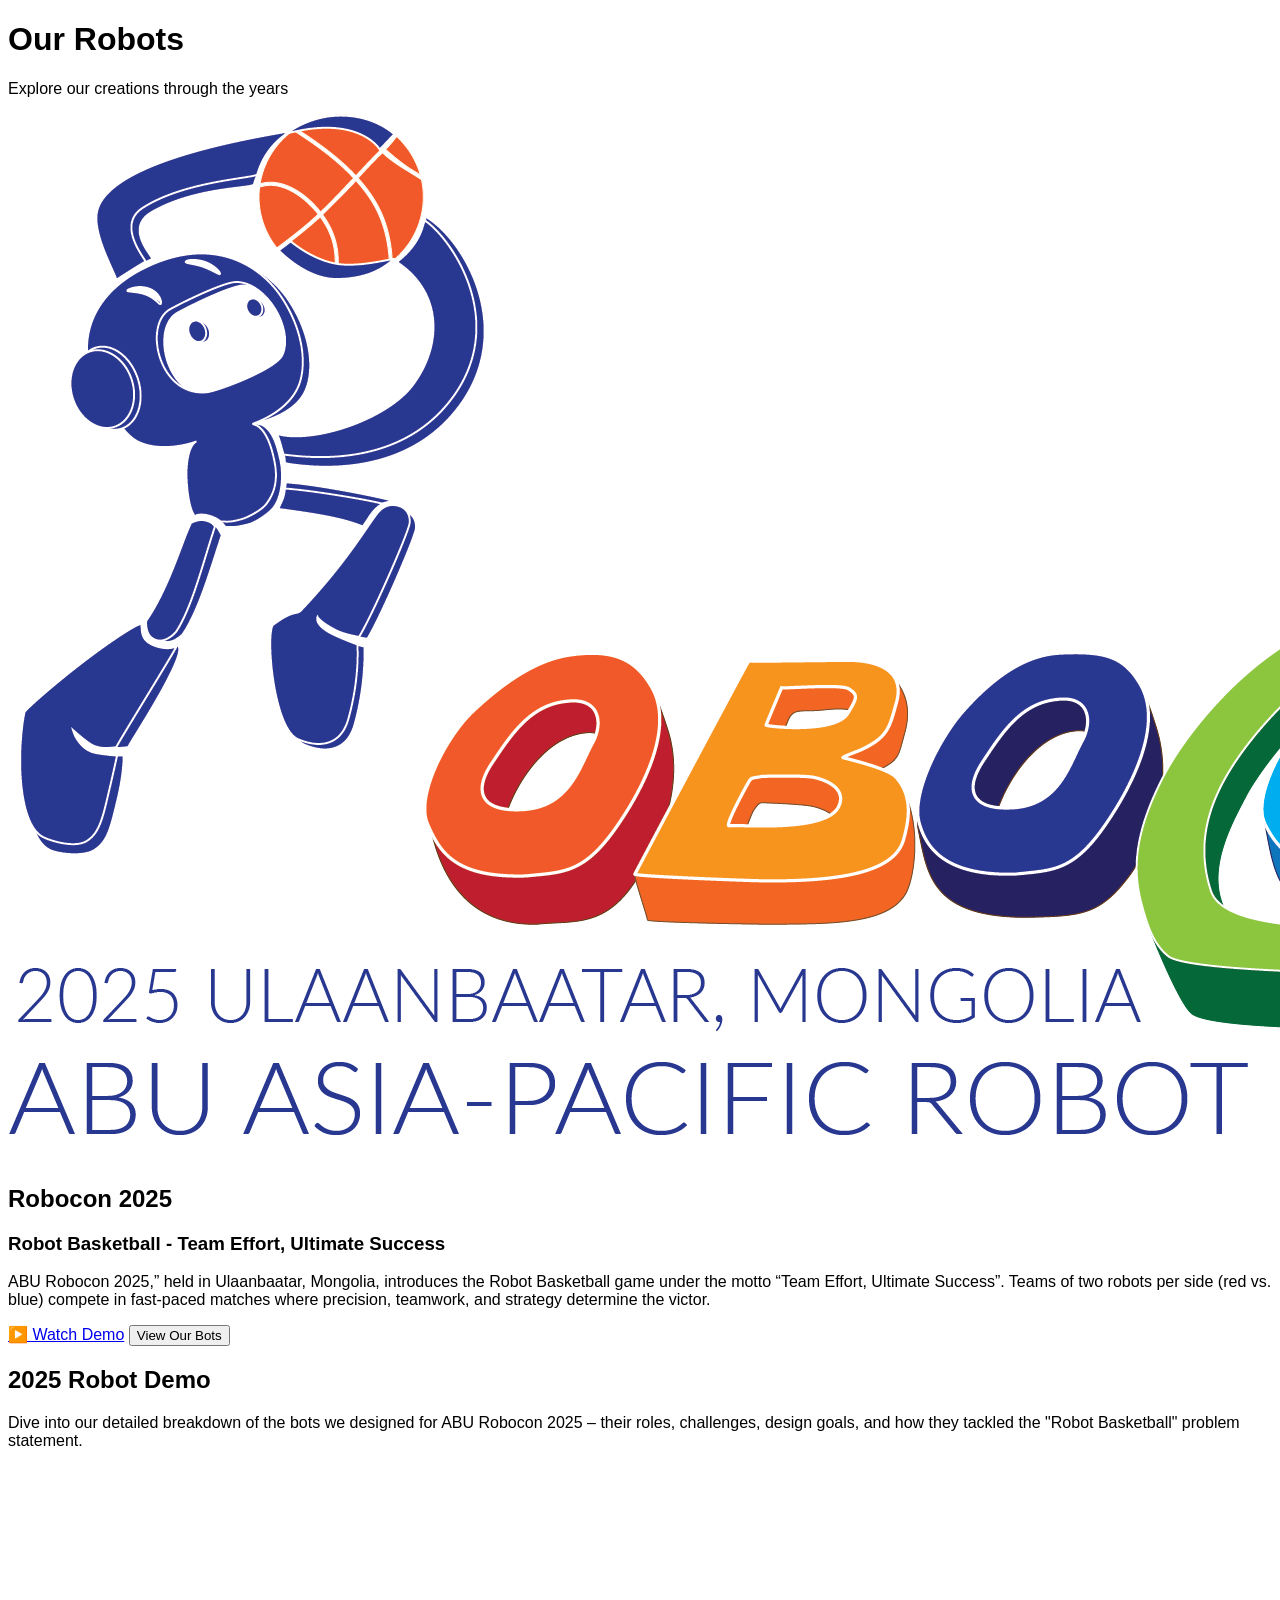
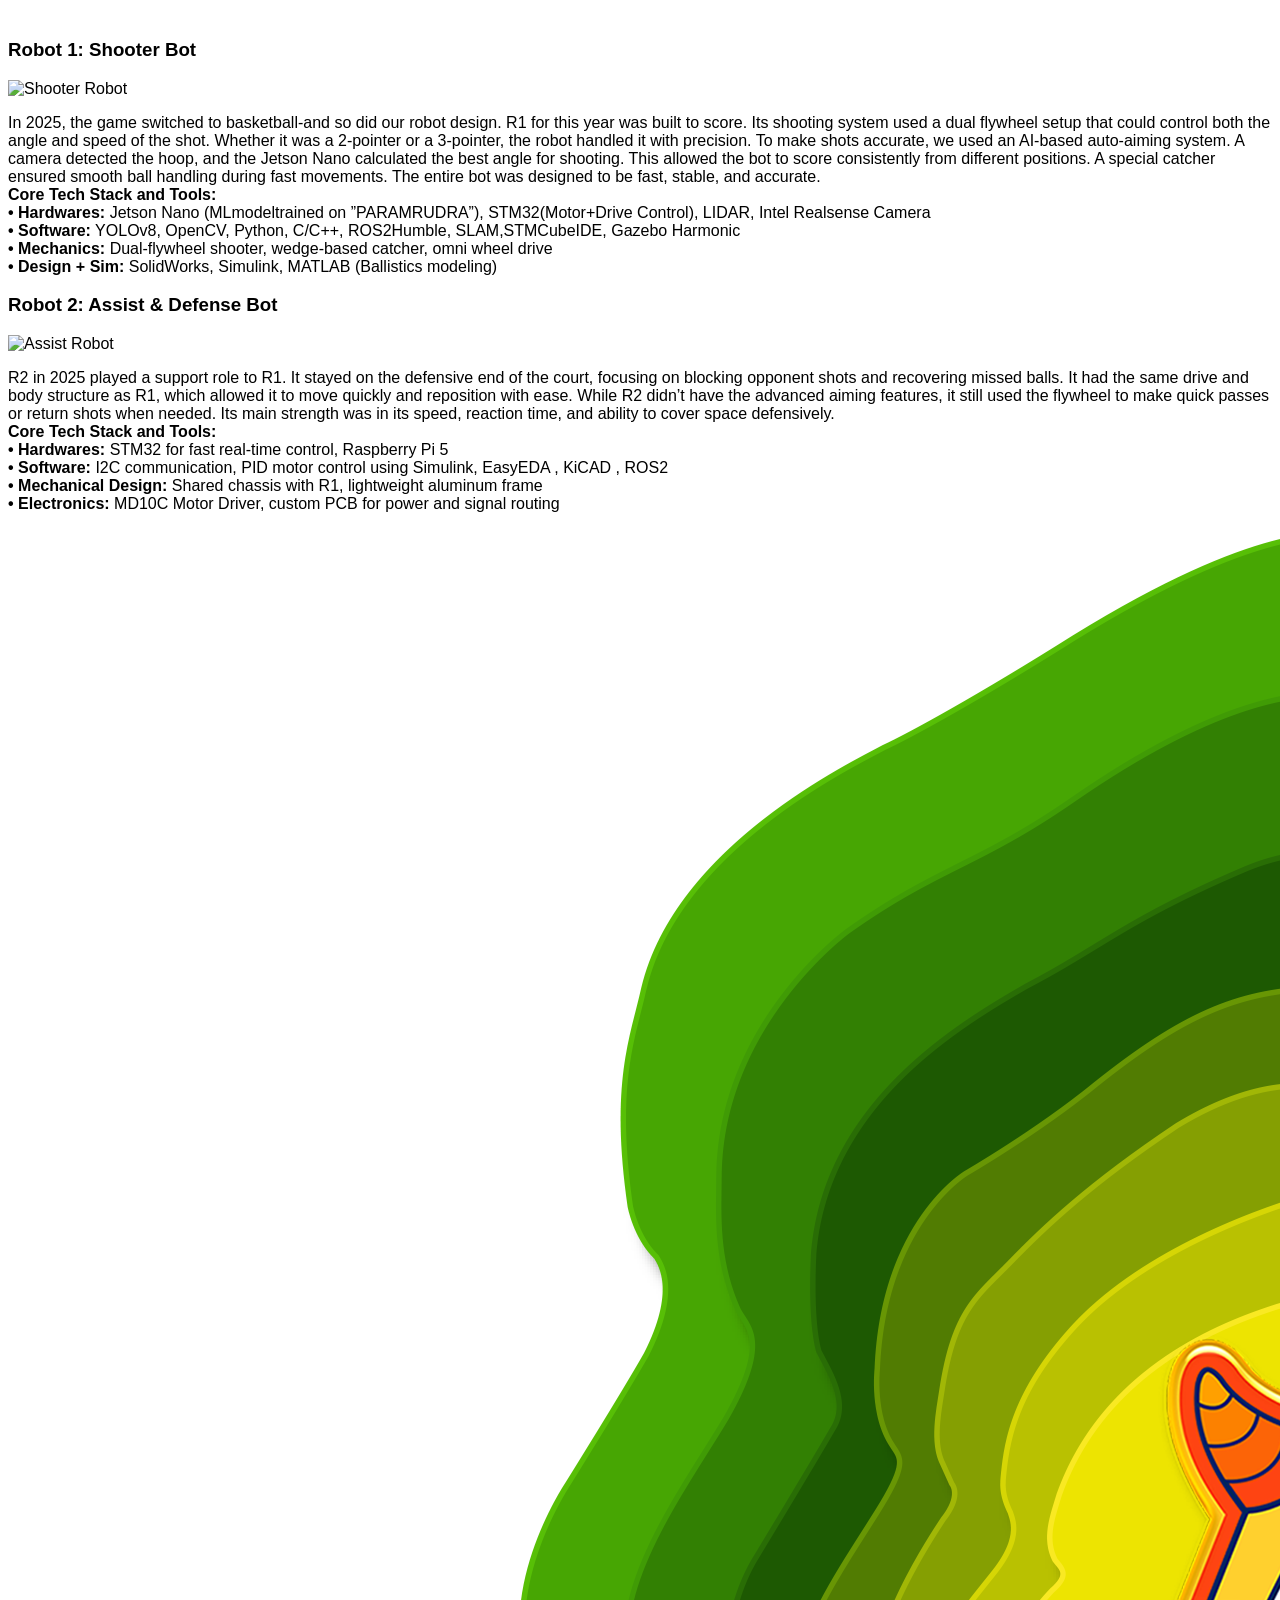
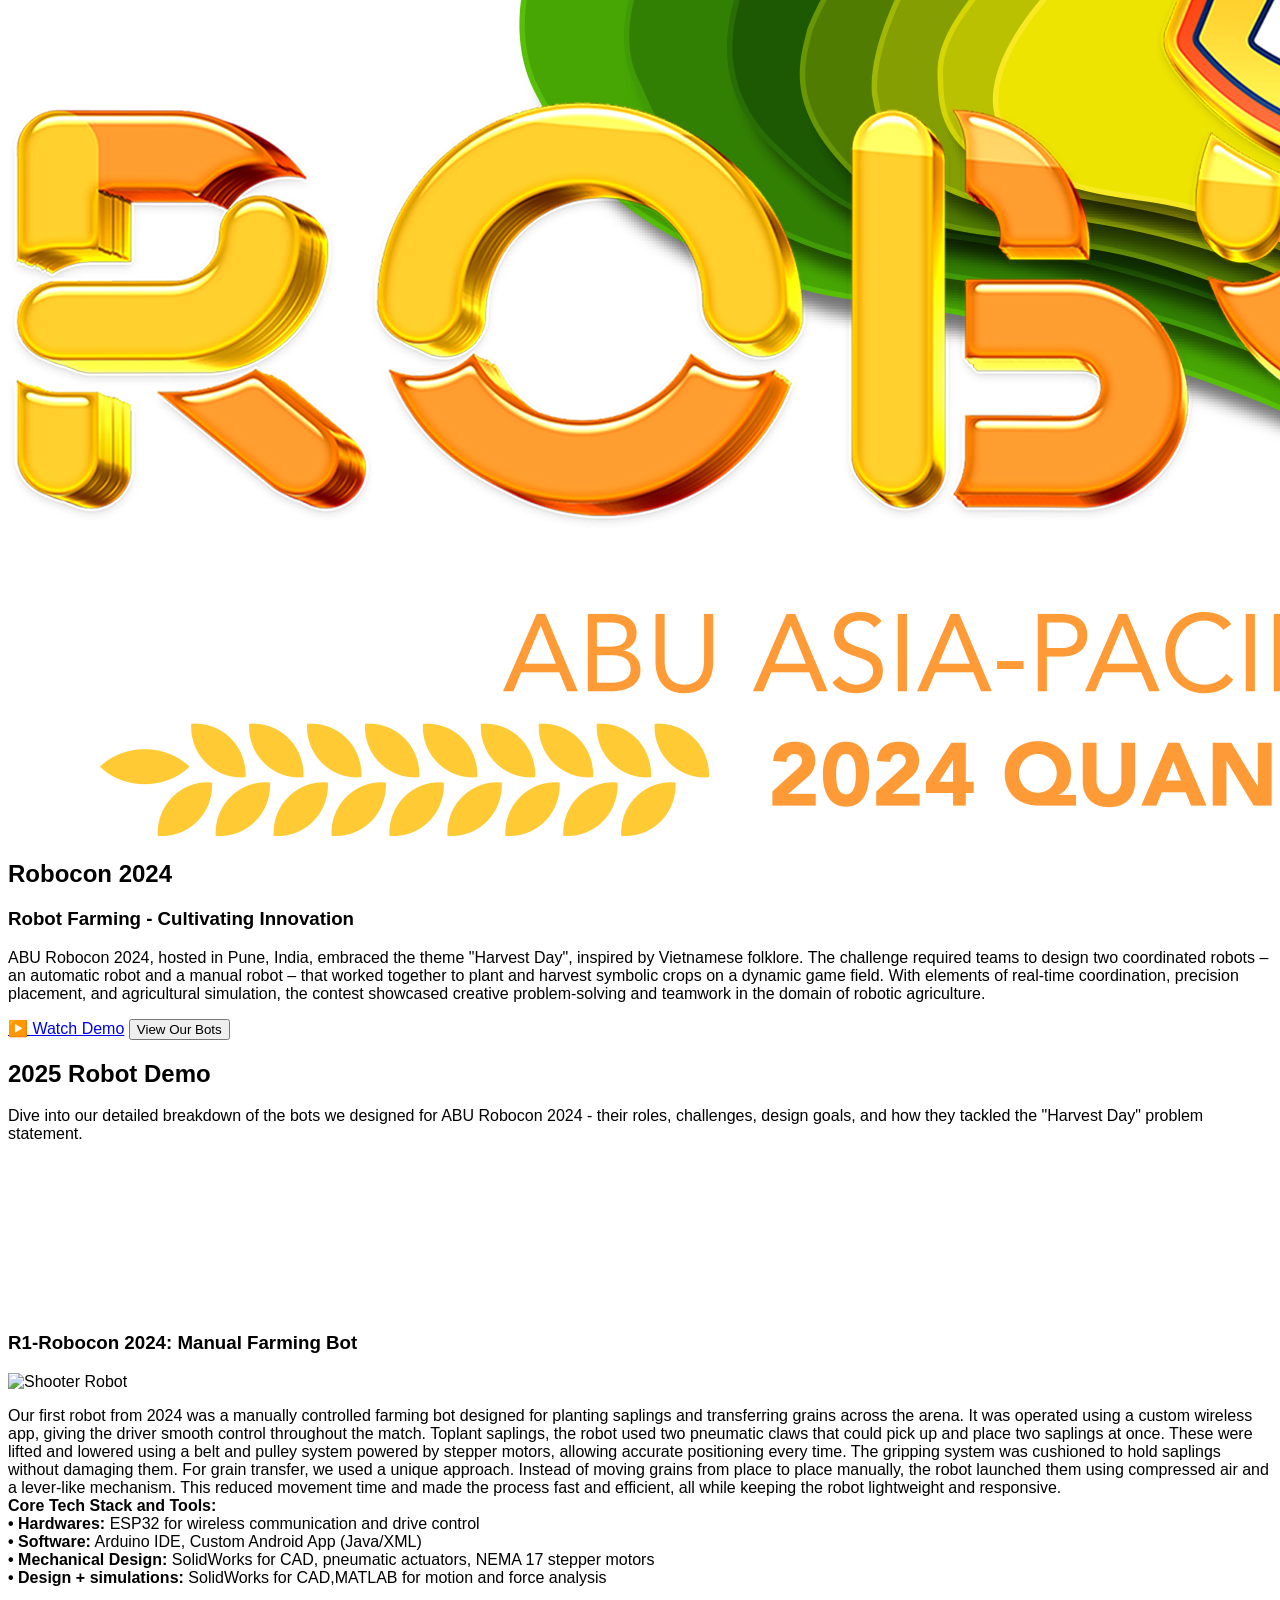
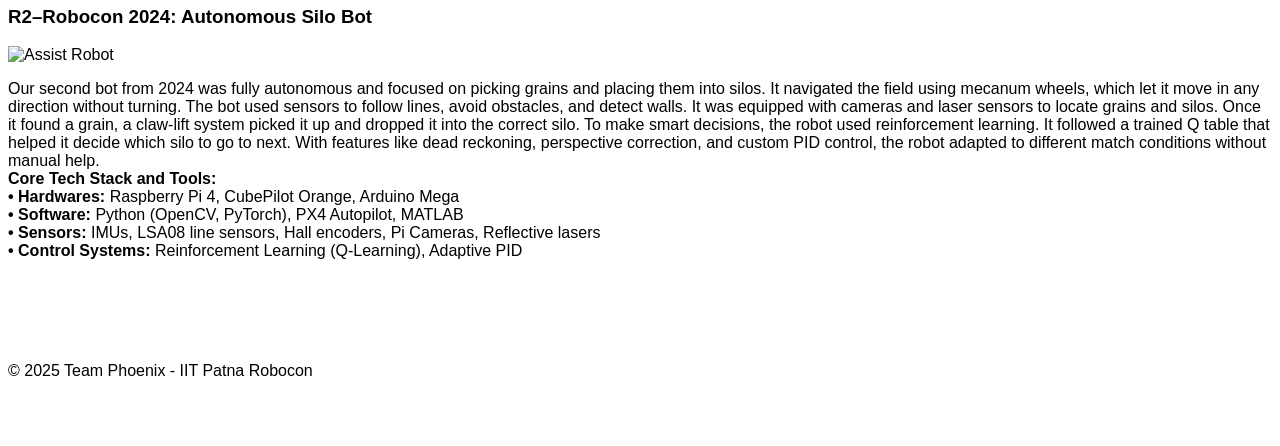
==== bot.html @ 61cd5e2c "team.html 2026 added" ====
<!DOCTYPE html>
<html lang="en">

<head>
  <!-- Google tag (gtag.js) -->
<script async src="https://www.googletagmanager.com/gtag/js?id=G-PCMJ34W220"></script>
<script>
  window.dataLayer = window.dataLayer || [];
  function gtag(){dataLayer.push(arguments);}
  gtag('js', new Date());

  gtag('config', 'G-PCMJ34W220');
</script>

  <meta charset="UTF-8" />
  <meta name="viewport" content="width=device-width, initial-scale=1.0" />
  <title>Our Robots - Team Phoenix</title>
  <script src="https://cdn.tailwindcss.com"></script>
  <script src="https://unpkg.com/aos@2.3.4/dist/aos.js"></script>
  <link href="https://unpkg.com/aos@2.3.4/dist/aos.css" rel="stylesheet" />
  <style>
    body {
      font-family: 'Poppins', sans-serif;
    }
  </style>
</head>

<body class="bg-white text-gray-800 dark:bg-gray-900 dark:text-white transition-colors duration-300">

  <!-- Header -->
  <header class="text-center py-10">
    <h1 class="text-4xl md:text-5xl font-bold text-orange-500">Our Robots</h1>
    <p class="text-lg mt-2 text-gray-600 dark:text-gray-300">Explore our creations through the years</p>
  </header>

  <!-- 2025 Robot -->
  <section class="max-w-6xl mx-auto px-6 py-12 grid md:grid-cols-2 items-center gap-8" data-aos="fade-up">
    <img src="img/logo.png" class="w-full max-w-md mx-auto md:mx-0 hover:scale-105 transition-transform duration-300" />

    <div>
      <h2 class="text-sm text-red-600 font-semibold uppercase">Robocon 2025</h2>
      <h3 class="text-3xl font-bold mb-4">Robot Basketball - Team Effort, Ultimate Success</h3>
      <p class="text-gray-700 dark:text-gray-300 mb-6">
        ABU Robocon 2025,” held in Ulaanbaatar, Mongolia, introduces the Robot Basketball game under the motto “Team
        Effort, Ultimate Success”. Teams of two robots per side (red vs. blue) compete in fast-paced matches where
        precision, teamwork, and strategy determine the victor.
      </p>
      <a href="https://www.youtube.com/watch?v=FTopsDAp2-o" target="_blank"
        class="inline-block bg-red-600 hover:bg-red-700 text-white px-6 py-3 rounded-full font-semibold transition">▶️
        Watch Demo</a>
      <button onclick="toggleRobotDemo('robot-demo-2025')"
        class="inline-block bg-red-600 hover:bg-red-700 text-white px-6 py-3 rounded-full font-semibold transition">
        View Our Bots
      </button>
      <!-- 🔍 Robot Demo Section (Initially Hidden) -->
      <div id="robot-demo-2025" class="hidden py-16 px-6 bg-gray-100 dark:bg-gray-800 text-center">
        <h2 class="text-3xl md:text-4xl font-bold text-orange-500 mb-4">2025 Robot Demo</h2>
        <p class="text-lg text-gray-700 dark:text-gray-300 mb-10 max-w-3xl mx-auto">
          Dive into our detailed breakdown of the bots we designed for ABU Robocon 2025 – their roles, challenges,
          design goals, and how they tackled the "Robot Basketball" problem statement.
        </p>

        <!-- 📽️ Video -->
        <div class="mb-12 max-w-4xl mx-auto shadow-lg">
          <iframe class="w-full aspect-video rounded-lg" src="https://www.youtube.com/embed/YOUR_VIDEO_ID"
            frameborder="0" allowfullscreen></iframe>
        </div>

        <!-- 🤖 Robot 1 -->
        <div class="bg-white dark:bg-gray-900 rounded-lg shadow p-6 mb-10 text-left max-w-5xl mx-auto">
          <h3 class="text-xl font-semibold text-red-600 mb-2">Robot 1: Shooter Bot</h3>
          <img src="0e2f16d8-0565-401a-982a-7ce56f400efa.png" class="w-full max-w-md mb-4 rounded"
            alt="Shooter Robot" />
          <p>
            In 2025, the game switched to basketball-and so did our robot design. R1 for this year was built
            to score. Its shooting system used a dual flywheel setup that could control both the angle and speed
            of the shot. Whether it was a 2-pointer or a 3-pointer, the robot handled it with precision.
            To make shots accurate, we used an AI-based auto-aiming system. A camera detected the
            hoop, and the Jetson Nano calculated the best angle for shooting. This allowed the bot to score
            consistently from different positions. A special catcher ensured smooth ball handling during fast
            movements. The entire bot was designed to be fast, stable, and accurate.<br>

            <b>Core Tech Stack and Tools:</b><br>
            <b>• Hardwares:</b> Jetson Nano (MLmodeltrained on ”PARAMRUDRA”), STM32(Motor+Drive
            Control), LIDAR, Intel Realsense Camera<br>
            <b>• Software:</b> YOLOv8, OpenCV, Python, C/C++, ROS2Humble, SLAM,STMCubeIDE, Gazebo
            Harmonic<br>
           <b> • Mechanics:</b> Dual-flywheel shooter, wedge-based catcher, omni wheel drive<br>
           <b> • Design + Sim:</b> SolidWorks, Simulink, MATLAB (Ballistics modeling)<br>
          </p>
        </div>

        <!-- 🛡️ Robot 2 -->
        <div class="bg-white dark:bg-gray-900 rounded-lg shadow p-6 mb-10 text-left max-w-5xl mx-auto">
          <h3 class="text-xl font-semibold text-red-600 mb-2">Robot 2: Assist & Defense Bot</h3>
          <img src="your_second_robot_image.png" class="w-full max-w-md mb-4 rounded" alt="Assist Robot" />
          <p>
            R2 in 2025 played a support role to R1. It stayed on the defensive end of the court, focusing on
            blocking opponent shots and recovering missed balls. It had the same drive and body structure as
            R1, which allowed it to move quickly and reposition with ease.
            While R2 didn’t have the advanced aiming features, it still used the flywheel to make quick
            passes or return shots when needed. Its main strength was in its speed, reaction time, and ability
            to cover space defensively.<br>
            <b>Core Tech Stack and Tools:</b><br>
            <b> • Hardwares:</b> STM32 for fast real-time control, Raspberry Pi 5<br>
            <b> • Software:</b> I2C communication, PID motor control using Simulink, EasyEDA , KiCAD , ROS2<br>
            <b>• Mechanical Design:</b> Shared chassis with R1, lightweight aluminum frame<br>
            <b>• Electronics:</b> MD10C Motor Driver, custom PCB for power and signal routing<br>
        </div>


      </div>

    </div>
  </section>
 <!-- 2024 Robot -->
  <section class="max-w-6xl mx-auto px-6 py-12 grid md:grid-cols-2 items-center gap-8" data-aos="fade-up">
    <img src="img/LOGO_ROBOCON2024.png" class="w-full max-w-md mx-auto md:mx-0 hover:scale-105 transition-transform duration-300" />

    <div>
      <h2 class="text-sm text-red-600 font-semibold uppercase">Robocon 2024</h2>
      <h3 class="text-3xl font-bold mb-4">Robot Farming - Cultivating Innovation</h3>
      <p class="text-gray-700 dark:text-gray-300 mb-6">
        ABU Robocon 2024, hosted in Pune, India, embraced the theme "Harvest Day", inspired by Vietnamese folklore. The challenge required teams to design two coordinated robots – an automatic robot and a manual robot – that worked together to plant and harvest symbolic crops on a dynamic game field.

With elements of real-time coordination, precision placement, and agricultural simulation, the contest showcased creative problem-solving and teamwork in the domain of robotic agriculture.
      </p>
      <a href="https://www.youtube.com/watch?v=FTopsDAp2-o" target="_blank"
        class="inline-block bg-red-600 hover:bg-red-700 text-white px-6 py-3 rounded-full font-semibold transition">▶️
        Watch Demo</a>
      <button onclick="toggleRobotDemo('robot-demo-2024')"
        class="inline-block bg-red-600 hover:bg-red-700 text-white px-6 py-3 rounded-full font-semibold transition">
        View Our Bots
      </button>
      <!-- 🔍 Robot Demo Section (Initially Hidden) -->
      <div id="robot-demo-2024" class="hidden py-16 px-6 bg-gray-100 dark:bg-gray-800 text-center">
        <h2 class="text-3xl md:text-4xl font-bold text-orange-500 mb-4">2025 Robot Demo</h2>
        <p class="text-lg text-gray-700 dark:text-gray-300 mb-10 max-w-3xl mx-auto">
         Dive into our detailed breakdown of the bots we designed for
ABU Robocon 2024 - their roles, challenges, design goals,
and how they tackled the "Harvest Day" problem statement.


        </p>

        <!-- 📽️ Video -->
        <div class="mb-12 max-w-4xl mx-auto shadow-lg">
          <iframe class="w-full aspect-video rounded-lg" src="https://www.youtube.com/embed/YOUR_VIDEO_ID"
            frameborder="0" allowfullscreen></iframe>
        </div>

        <!-- 🤖 Robot 1 -->
        <div class="bg-white dark:bg-gray-900 rounded-lg shadow p-6 mb-10 text-left max-w-5xl mx-auto">
          <h3 class="text-xl font-semibold text-red-600 mb-2"> R1-Robocon 2024: Manual Farming Bot</h3>
          <img src="0e2f16d8-0565-401a-982a-7ce56f400efa.png" class="w-full max-w-md mb-4 rounded"
            alt="Shooter Robot" />
          <p>
           Our first robot from 2024 was a manually controlled farming bot designed for planting saplings
 and transferring grains across the arena. It was operated using a custom wireless app, giving the
 driver smooth control throughout the match.
 Toplant saplings, the robot used two pneumatic claws that could pick up and place two saplings
 at once. These were lifted and lowered using a belt and pulley system powered by stepper motors,
 allowing accurate positioning every time. The gripping system was cushioned to hold saplings
 without damaging them.
 For grain transfer, we used a unique approach. Instead of moving grains from place to place
 manually, the robot launched them using compressed air and a lever-like mechanism. This reduced
 movement time and made the process fast and efficient, all while keeping the robot lightweight and
 responsive.<br>

            <b>Core Tech Stack and Tools:</b><br>
            <b>• Hardwares:</b> ESP32 for wireless communication and drive control<br>
            <b>• Software:</b>  Arduino IDE, Custom Android App (Java/XML)<br>
           <b> • Mechanical Design:</b>  SolidWorks for CAD, pneumatic actuators, NEMA 17 stepper motors<br>
           <b> • Design + simulations:</b> SolidWorks for CAD,MATLAB for motion and force analysis<br>
          </p>
        </div>

        <!-- 🛡️ Robot 2 -->
        <div class="bg-white dark:bg-gray-900 rounded-lg shadow p-6 mb-10 text-left max-w-5xl mx-auto">
          <h3 class="text-xl font-semibold text-red-600 mb-2">R2–Robocon 2024: Autonomous Silo Bot</h3>
          <img src="your_second_robot_image.png" class="w-full max-w-md mb-4 rounded" alt="Assist Robot" />
          <p>
            Our second bot from 2024 was fully autonomous and focused on picking grains and placing them
 into silos. It navigated the field using mecanum wheels, which let it move in any direction without
 turning.
 The bot used sensors to follow lines, avoid obstacles, and detect walls. It was equipped with
 cameras and laser sensors to locate grains and silos. Once it found a grain, a claw-lift system
 picked it up and dropped it into the correct silo.
 To make smart decisions, the robot used reinforcement learning. It followed a trained Q
table that helped it decide which silo to go to next. With features like dead reckoning, perspective
 correction, and custom PID control, the robot adapted to different match conditions without manual
 help.<br>
            <b>Core Tech Stack and Tools:</b><br>
            <b> • Hardwares:</b>  Raspberry Pi 4, CubePilot Orange, Arduino Mega<br>
            <b> • Software:</b>  Python (OpenCV, PyTorch), PX4 Autopilot, MATLAB<br>
            <b>• Sensors:</b>  IMUs, LSA08 line sensors, Hall encoders, Pi Cameras, Reflective lasers<br>
            <b>• Control Systems:</b>  Reinforcement Learning (Q-Learning), Adaptive PID<br>
        </div>


      </div>

    </div>
  </section>
  <!-- Future robots can be added similarly -->
  <section class="max-w-6xl mx-auto px-6 py-12 text-center" data-aos="fade-up">
    <h2 class="text-2xl font-bold mb-2">More Robots Coming Soon</h2>
    <p class="text-gray-600 dark:text-gray-400">Stay tuned for our previous and upcoming Robocon entries!</p>
  </section>

  <!-- Footer -->
  <footer class="text-center py-6 text-sm bg-black text-white">
    © 2025 Team Phoenix - IIT Patna Robocon
  </footer>

  <script>
    AOS.init();
  </script>
 


<script>
  function toggleRobotDemo(id) {
    const allDemos = document.querySelectorAll("[id^='robot-demo-']");
    allDemos.forEach(demo => {
      if (demo.id === id) {
        demo.classList.toggle("hidden");
        demo.scrollIntoView({ behavior: "smooth" });
      } else {
        demo.classList.add("hidden"); // hide others
      }
    });
  }
</script>

</body>

</html>
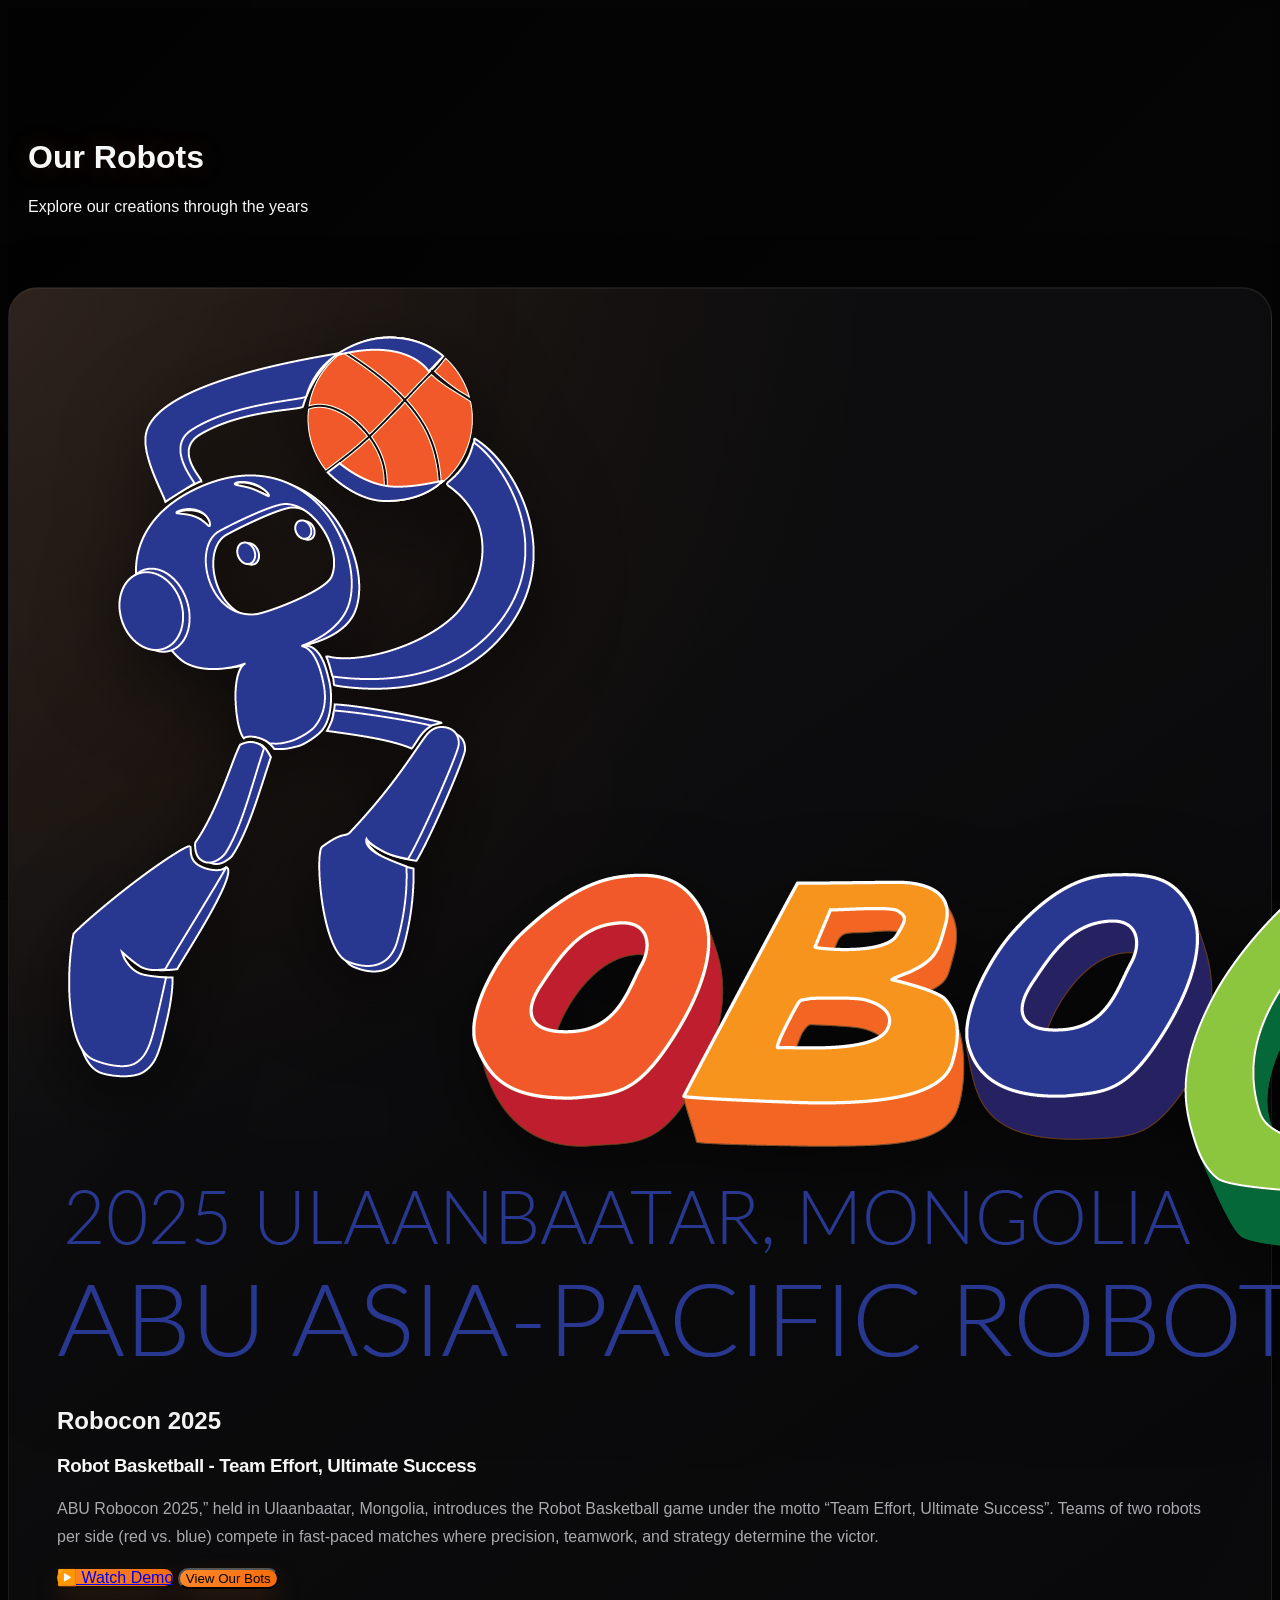
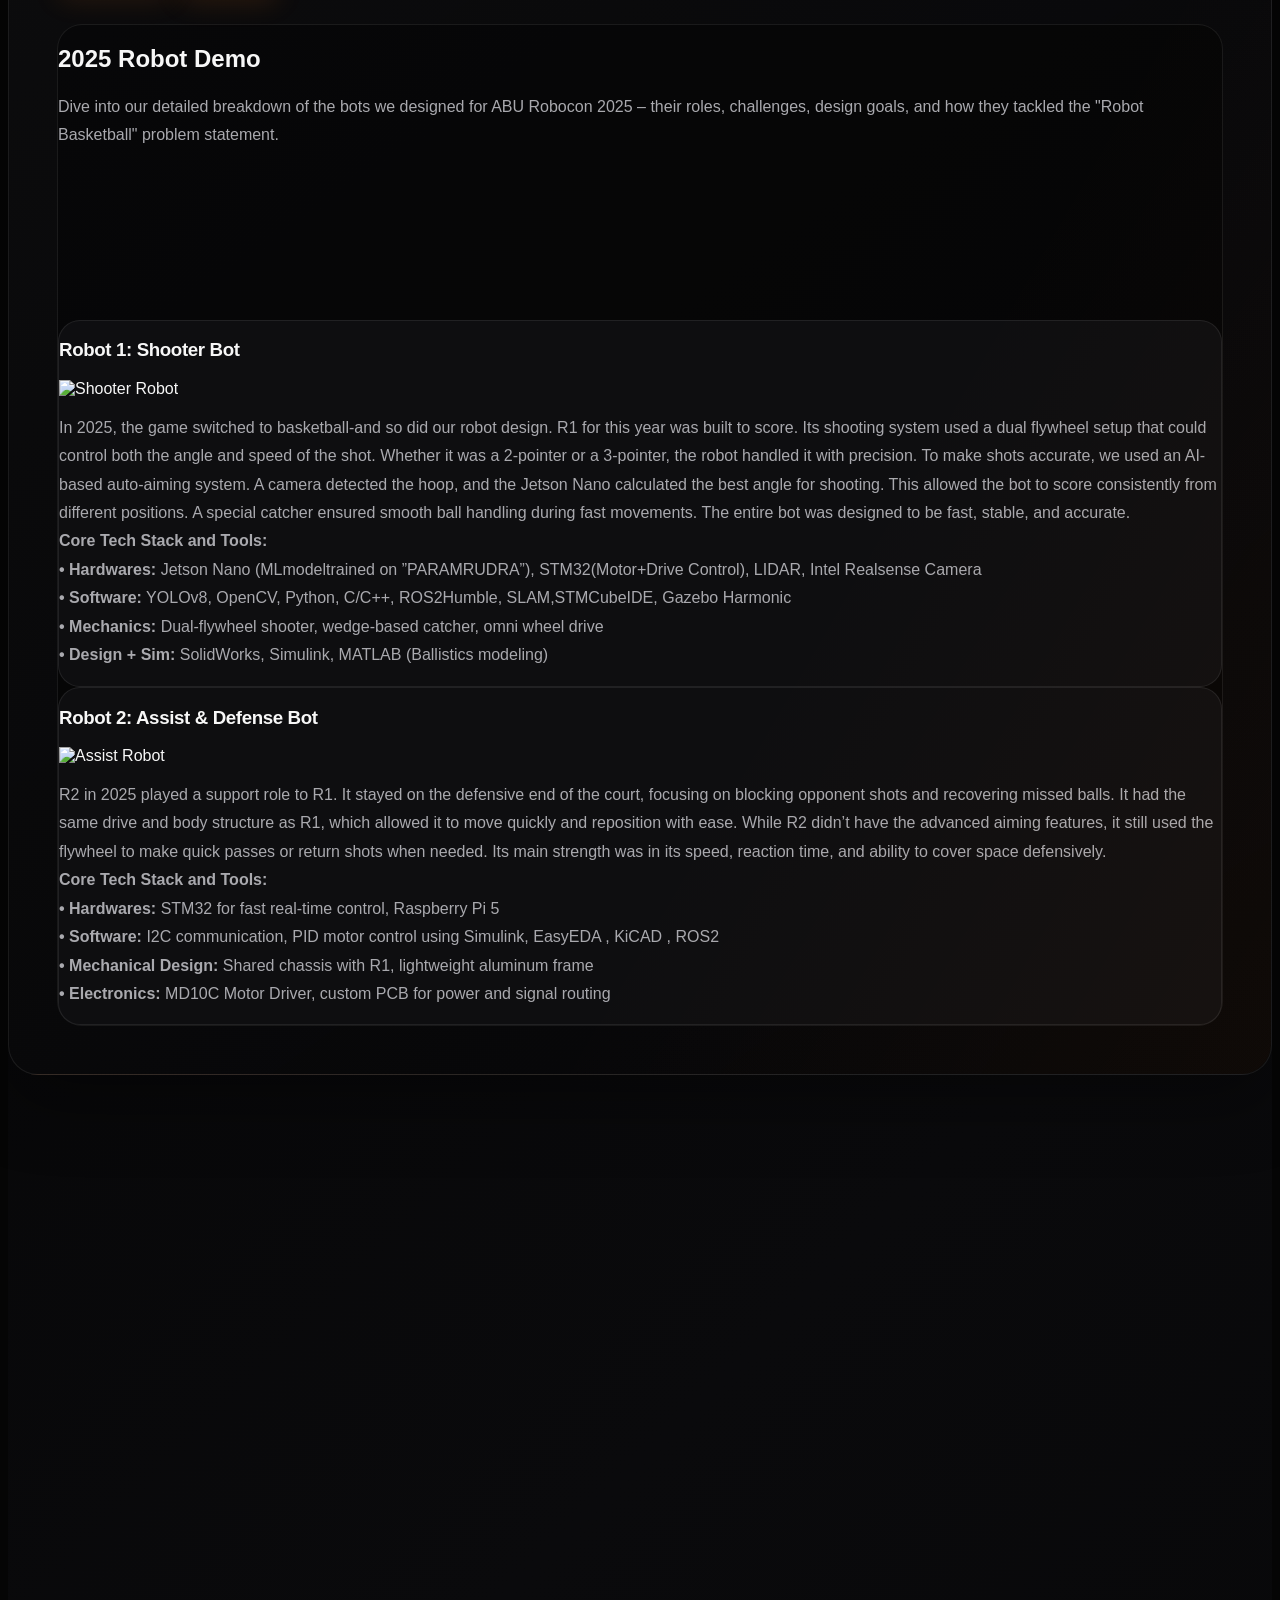
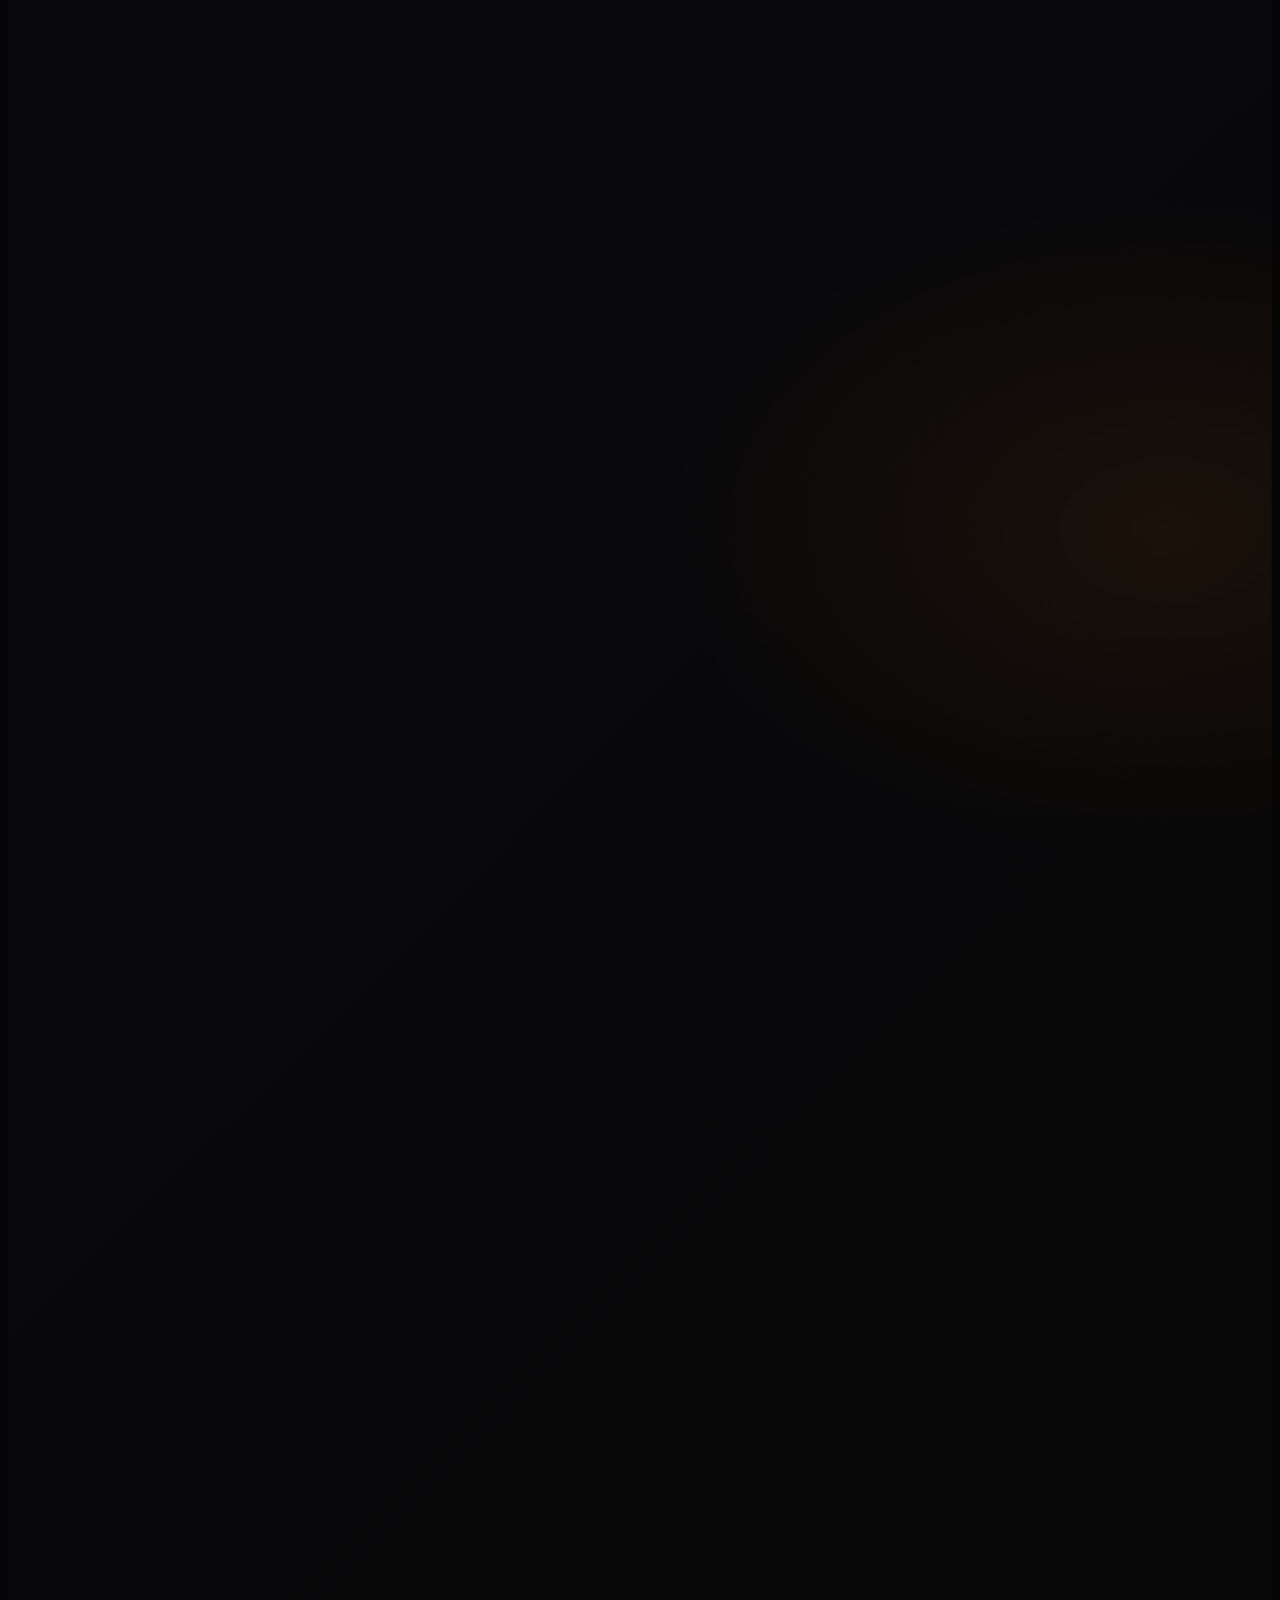
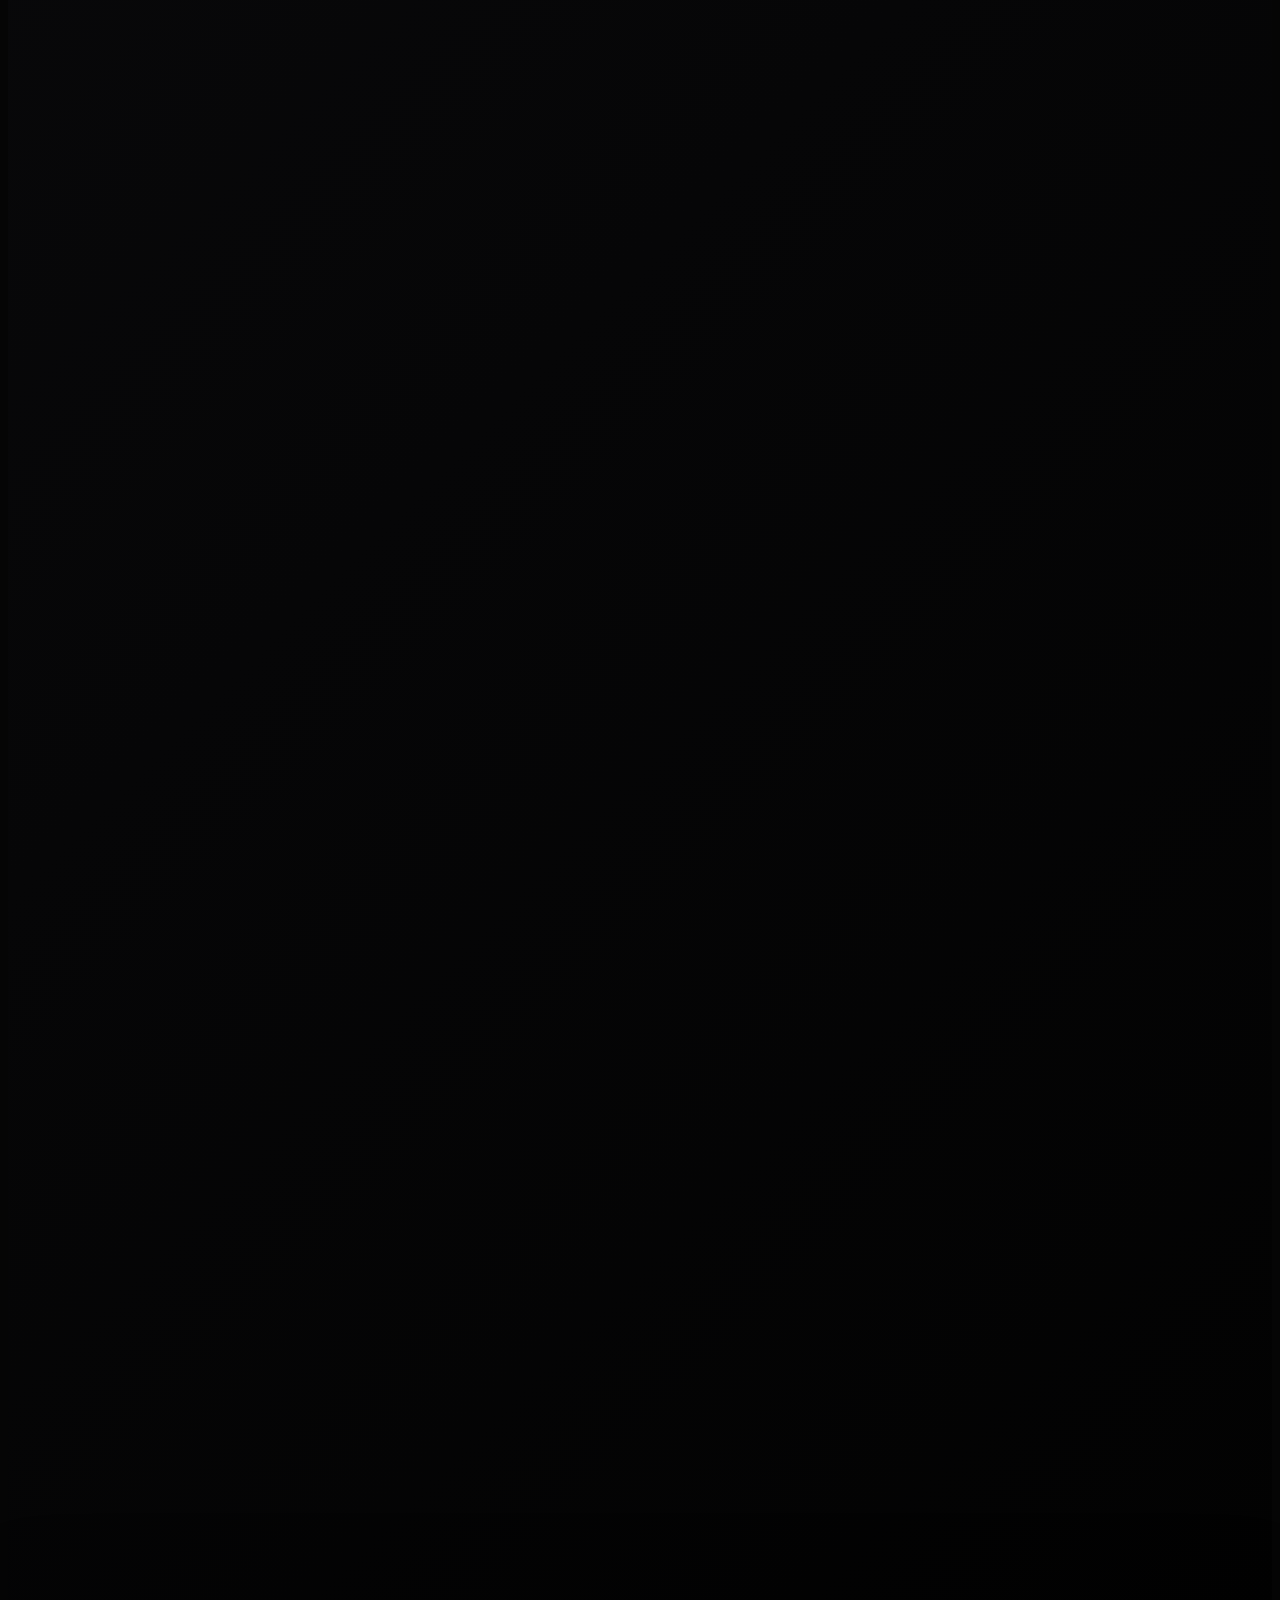
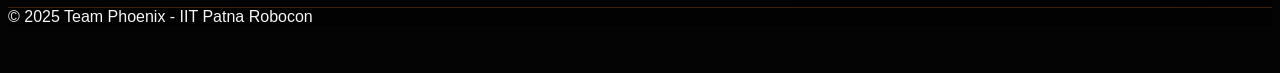
==== commit 8dd05a4f: "changed frontend" ====
--- a/bot.html
+++ b/bot.html
@@ -23,6 +23,7 @@
       font-family: 'Poppins', sans-serif;
     }
   </style>
+  <link rel="stylesheet" href="phoenix-ui.css">
 </head>
 
 <body class="bg-white text-gray-800 dark:bg-gray-900 dark:text-white transition-colors duration-300">
@@ -233,6 +234,7 @@
   }
 </script>
 
+  <script src="phoenix-ui.js"></script>
 </body>
 
 </html>
--- a/phoenix-ui.css
+++ b/phoenix-ui.css
@@ -0,0 +1,572 @@
+/* =========================================================
+   TEAM PHOENIX — FRONTEND POLISH LAYER
+   Visual-only enhancement. Existing copy and image assets are untouched.
+   ========================================================= */
+:root{
+  --px-orange:#ff7a18;
+  --px-amber:#ffb347;
+  --px-orange-soft:rgba(255,122,24,.16);
+  --px-bg:#050505;
+  --px-panel:rgba(13,13,15,.76);
+  --px-panel-2:rgba(18,16,14,.84);
+  --px-line:rgba(255,255,255,.09);
+  --px-muted:#a8a8ad;
+  --px-radius:24px;
+}
+
+html{scroll-behavior:smooth; background:#050505;}
+body{
+  background:
+    radial-gradient(900px 500px at 8% 12%, rgba(255,106,0,.10), transparent 62%),
+    radial-gradient(800px 520px at 92% 58%, rgba(255,128,0,.075), transparent 64%),
+    linear-gradient(135deg,#020202 0%,#0a0a0c 48%,#020202 100%) !important;
+  color:#f7f7f7;
+}
+body::before{
+  content:"";
+  position:fixed;
+  inset:0;
+  pointer-events:none;
+  z-index:-2;
+  opacity:.34;
+  background-image:
+    linear-gradient(rgba(255,255,255,.018) 1px,transparent 1px),
+    linear-gradient(90deg,rgba(255,255,255,.018) 1px,transparent 1px);
+  background-size:44px 44px;
+  mask-image:linear-gradient(to bottom,black,transparent 82%);
+}
+body::after{
+  content:"";
+  position:fixed;
+  inset:0;
+  pointer-events:none;
+  z-index:-1;
+  background:radial-gradient(circle at 50% 0%,transparent 0 35%,rgba(0,0,0,.32) 90%);
+}
+
+/* ---------- Navigation ---------- */
+nav{
+  height:68px !important;
+  padding:9px 22px !important;
+  background:rgba(4,4,5,.76) !important;
+  border-bottom:1px solid rgba(255,255,255,.07);
+  box-shadow:0 12px 40px rgba(0,0,0,.32);
+  backdrop-filter:blur(18px) saturate(135%);
+  -webkit-backdrop-filter:blur(18px) saturate(135%);
+  transition:background .3s ease, border-color .3s ease, box-shadow .3s ease;
+}
+nav::after{
+  content:"";
+  position:absolute;
+  left:0; right:0; bottom:-1px;
+  height:1px;
+  background:linear-gradient(90deg,transparent,rgba(255,122,24,.7),transparent);
+  opacity:.75;
+}
+nav > div:first-child,
+nav .logo{
+  position:relative;
+  z-index:2;
+}
+nav > div:first-child img,
+nav .logo img{
+  filter:drop-shadow(0 0 10px rgba(255,112,0,.28));
+}
+nav > div:first-child span,
+nav .logo span{
+  letter-spacing:.02em;
+}
+nav ul{align-items:center !important;}
+nav ul li a{
+  display:inline-flex;
+  align-items:center;
+  min-height:38px;
+  padding:0 3px;
+  font-size:.9rem;
+  letter-spacing:.02em;
+  color:#e9e9eb !important;
+  transition:color .25s ease, transform .25s ease;
+}
+nav ul li a:hover,
+nav ul li a.active{color:#fff !important; transform:translateY(-1px);}
+nav ul li a.active::after,
+nav ul li a:hover::after{
+  height:2px !important;
+  bottom:0 !important;
+  border-radius:999px;
+  background:linear-gradient(90deg,var(--px-orange),var(--px-amber)) !important;
+  box-shadow:0 0 12px rgba(255,122,24,.65);
+}
+#burger{z-index:60; width:42px !important; height:42px !important; padding:11px; border:1px solid rgba(255,255,255,.11); border-radius:13px; background:rgba(255,255,255,.045);}
+#burger span{background:#fff !important; border-radius:999px;}
+#mobileMenu,#menu{
+  box-shadow:-24px 0 70px rgba(0,0,0,.55);
+  border-left:1px solid rgba(255,122,24,.18);
+  background:rgba(7,7,8,.94) !important;
+  backdrop-filter:blur(22px);
+  -webkit-backdrop-filter:blur(22px);
+}
+#mobileMenu a,#menu a{font-size:1rem; letter-spacing:.02em;}
+#menu-overlay{backdrop-filter:blur(3px);}
+
+/* ---------- Hero ---------- */
+#home{
+  position:relative;
+  isolation:isolate;
+  min-height:50vh;
+  border-bottom:1px solid rgba(255,255,255,.055);
+}
+#home::before{
+  content:"";
+  position:absolute;
+  inset:0;
+  z-index:-1;
+  background:
+    radial-gradient(circle at 50% 46%,rgba(255,105,0,.14),transparent 26%),
+    linear-gradient(180deg,rgba(0,0,0,.12),rgba(0,0,0,.76));
+  pointer-events:none;
+}
+#home::after{
+  content:"";
+  position:absolute;
+  left:50%; bottom:0;
+  width:min(920px,78vw); height:1px;
+  transform:translateX(-50%);
+  background:linear-gradient(90deg,transparent,rgba(255,122,24,.8),transparent);
+  box-shadow:0 0 20px rgba(255,122,24,.28);
+  pointer-events:none;
+}
+.black-orange-corners{
+  background:
+    radial-gradient(circle at 0 0,rgba(255,111,0,.25),transparent 28%),
+    radial-gradient(circle at 100% 100%,rgba(255,91,0,.18),transparent 30%),
+    radial-gradient(circle at 50% 50%,rgba(255,120,0,.035),transparent 42%),
+    #020202 !important;
+}
+#particles-js{opacity:.54;}
+#home h1{
+  text-shadow:0 0 30px rgba(255,122,24,.15);
+  letter-spacing:-.03em;
+}
+#hero-subheading{
+  line-height:1.8 !important;
+  color:#b9b9bd !important;
+}
+
+/* ---------- Shared sections ---------- */
+.contact-section{
+  padding-top:92px !important;
+  padding-bottom:108px !important;
+  background:transparent !important;
+}
+.contact-section > .container,
+.contact-section > .relative,
+.contact-section > div.relative{position:relative; z-index:2;}
+.gradient-bg{opacity:.055 !important; filter:blur(4px);}
+.highlight{color:var(--px-orange) !important; text-shadow:0 0 22px rgba(255,122,24,.14);}
+
+/* Section headings gain a quiet editorial rule without adding content. */
+.contact-section h2:not(.no-style){
+  position:relative;
+  display:block;
+  width:max-content;
+  max-width:100%;
+  margin-left:auto;
+  margin-right:auto;
+  letter-spacing:.02em;
+}
+.contact-section h2:not(.no-style)::after{
+  content:"";
+  display:block;
+  width:72px;
+  height:2px;
+  margin:13px auto 0;
+  border-radius:999px;
+  background:linear-gradient(90deg,var(--px-orange),var(--px-amber));
+  box-shadow:0 0 15px rgba(255,122,24,.35);
+}
+
+/* ---------- HOME: capability cards ---------- */
+#what-we-do .grid{perspective:1400px;}
+#what-we-do .flip-card{
+  height:300px !important;
+  overflow:visible !important;
+  border-radius:22px;
+  opacity:1;
+  transform:none;
+}
+#what-we-do .flip-card::before{
+  inset:-1px !important;
+  border-radius:23px !important;
+  background:linear-gradient(135deg,rgba(255,179,71,.85),rgba(255,122,24,.12) 35%,rgba(255,255,255,.08) 65%,rgba(255,122,24,.8)) !important;
+  animation:borderMove 7s linear infinite;
+  opacity:.9;
+}
+#what-we-do .flip-card::after{
+  inset:1px !important;
+  border-radius:21px !important;
+  background:linear-gradient(115deg,rgba(255,255,255,.09),transparent 32%,transparent 72%,rgba(255,122,24,.08)) !important;
+}
+#what-we-do .flip-card-inner{border-radius:22px;}
+#what-we-do .flip-card-front,
+#what-we-do .flip-card-back{
+  border:1px solid rgba(255,255,255,.07) !important;
+  border-radius:22px !important;
+  background:
+    radial-gradient(circle at 15% 0%,rgba(255,122,24,.14),transparent 32%),
+    linear-gradient(145deg,rgba(20,20,22,.96),rgba(7,7,8,.98)) !important;
+  box-shadow:0 18px 50px rgba(0,0,0,.34),inset 0 1px 0 rgba(255,255,255,.06) !important;
+}
+#what-we-do .flip-card-front img{
+  height:155px !important;
+  width:calc(100% - 22px) !important;
+  margin:11px !important;
+  border-radius:15px !important;
+  object-fit:cover;
+  border:1px solid rgba(255,255,255,.08);
+  box-shadow:0 12px 28px rgba(0,0,0,.42);
+  filter:saturate(.94) contrast(1.05);
+  transition:transform .55s ease,filter .55s ease;
+}
+#what-we-do .flip-card-front h4{padding:0 18px 18px; margin:0 !important; text-align:center;}
+#what-we-do .flip-card-back{padding:28px !important;}
+#what-we-do .flip-card-back h4{color:#ffad62 !important;}
+#what-we-do .flip-card-back p{color:#c5c5c8 !important; line-height:1.65;}
+#what-we-do .flip-card:hover .flip-card-front img{transform:scale(1.035);filter:saturate(1.08) contrast(1.08);}
+#what-we-do .flip-card:hover .flip-card-front,
+#what-we-do .flip-card:hover .flip-card-back{box-shadow:0 25px 70px rgba(0,0,0,.58),0 0 28px rgba(255,122,24,.14) !important;}
+
+/* ---------- TEAM: premium ID-card treatment ---------- */
+.team-tabs{gap:10px !important; margin-bottom:42px !important;}
+.team-tab-btn{
+  min-width:145px;
+  padding:12px 24px !important;
+  border:1px solid rgba(255,122,24,.48) !important;
+  background:rgba(255,255,255,.035) !important;
+  color:#f2f2f3 !important;
+  box-shadow:inset 0 1px 0 rgba(255,255,255,.05);
+  backdrop-filter:blur(10px);
+}
+.team-tab-btn:hover{background:rgba(255,122,24,.10) !important; transform:translateY(-2px);}
+.team-tab-btn.active{background:linear-gradient(135deg,#ff8a2a,#f56b0a) !important; color:#080808 !important; border-color:transparent !important; box-shadow:0 12px 30px rgba(255,122,24,.22) !important;}
+.team-year-section > .grid{row-gap:28px !important;}
+.team-card{
+  width:238px !important;
+  height:348px !important;
+  perspective:1400px !important;
+  filter:drop-shadow(0 18px 32px rgba(0,0,0,.28));
+}
+.team-inner{transition:transform .85s cubic-bezier(.2,.75,.18,1) !important;}
+.team-front,.team-back{
+  border:1px solid rgba(255,255,255,.09) !important;
+  border-radius:23px !important;
+  background:
+    radial-gradient(circle at 10% 0%,rgba(255,122,24,.15),transparent 30%),
+    linear-gradient(145deg,#171719,#080809) !important;
+  box-shadow:0 20px 50px rgba(0,0,0,.44),inset 0 1px 0 rgba(255,255,255,.07) !important;
+}
+.team-front::after{
+  content:"";
+  position:absolute;
+  inset:0;
+  background:linear-gradient(to top,rgba(0,0,0,.96) 0%,rgba(0,0,0,.55) 23%,transparent 52%);
+  z-index:1;
+  pointer-events:none;
+}
+.team-front::before{
+  content:"";
+  position:absolute;
+  top:12px; left:12px; right:12px;
+  height:1px;
+  background:linear-gradient(90deg,transparent,rgba(255,179,71,.75),transparent);
+  z-index:3;
+}
+.team-front img{transition:transform .8s cubic-bezier(.2,.75,.18,1),filter .6s ease;}
+.team-card:hover .team-front img{transform:scale(1.055);filter:saturate(1.08) contrast(1.05);}
+.team-front h3{
+  padding:16px 13px 15px !important;
+  background:transparent !important;
+  font-size:1rem !important;
+  letter-spacing:.01em;
+  z-index:3;
+}
+.team-back{padding:24px !important; background:radial-gradient(circle at 50% 0%,rgba(255,122,24,.16),transparent 38%),linear-gradient(145deg,#161414,#070708) !important;}
+.team-back h3{color:#ffb26c !important; font-size:1.05rem !important;}
+.team-back p{line-height:1.55; color:#bdbdc2 !important;}
+.social-links a{
+  width:42px; height:42px; display:grid; place-items:center;
+  border:1px solid rgba(255,122,24,.25);
+  border-radius:13px;
+  background:rgba(255,255,255,.035);
+  box-shadow:inset 0 1px 0 rgba(255,255,255,.05);
+}
+.social-links a:hover{background:rgba(255,122,24,.12); transform:translateY(-3px) scale(1.04) !important;}
+
+/* ---------- GALLERY: asymmetric museum wall ---------- */
+#gallery .gallery-section[data-category="all"]{
+  display:grid !important;
+  grid-template-columns:repeat(12,minmax(0,1fr)) !important;
+  gap:16px !important;
+  max-width:1180px;
+  margin:0 auto;
+}
+#gallery .gallery-section[data-category="all"] img{
+  width:100% !important;
+  height:240px !important;
+  min-height:0;
+  margin:0 !important;
+  object-fit:cover !important;
+  border-radius:20px !important;
+  border:1px solid rgba(255,255,255,.09);
+  box-shadow:0 18px 38px rgba(0,0,0,.34),inset 0 1px 0 rgba(255,255,255,.05);
+  filter:saturate(.92) contrast(1.04);
+  transition:transform .5s cubic-bezier(.2,.75,.18,1),filter .5s ease,box-shadow .5s ease,border-color .5s ease;
+}
+#gallery .gallery-section[data-category="all"] img:nth-child(6n+1){grid-column:span 6;height:330px !important;}
+#gallery .gallery-section[data-category="all"] img:nth-child(6n+2),
+#gallery .gallery-section[data-category="all"] img:nth-child(6n+3){grid-column:span 3;}
+#gallery .gallery-section[data-category="all"] img:nth-child(6n+4){grid-column:span 3;height:330px !important;}
+#gallery .gallery-section[data-category="all"] img:nth-child(6n+5){grid-column:span 3;}
+#gallery .gallery-section[data-category="all"] img:nth-child(6n+6){grid-column:span 6;}
+#gallery .gallery-section[data-category="all"] img:hover{
+  transform:translateY(-7px) scale(1.015);
+  filter:saturate(1.06) contrast(1.07);
+  border-color:rgba(255,122,24,.55);
+  box-shadow:0 28px 60px rgba(0,0,0,.48),0 0 28px rgba(255,122,24,.11);
+  z-index:3;
+}
+#gallery .filter-btn{
+  border:1px solid rgba(255,255,255,.10) !important;
+  background:rgba(255,255,255,.045) !important;
+  color:#d7d7da !important;
+  border-radius:999px !important;
+  padding:10px 17px !important;
+  box-shadow:inset 0 1px 0 rgba(255,255,255,.05);
+  transition:all .25s ease;
+}
+#gallery .filter-btn:hover,
+#gallery .filter-btn.active{background:linear-gradient(135deg,#ff8a2a,#f56b0a) !important;color:#070707 !important;border-color:transparent !important;transform:translateY(-2px);box-shadow:0 10px 25px rgba(255,122,24,.22);}
+#gallery .gallery-section:not([data-category="all"]) img{
+  border:1px solid rgba(255,255,255,.09);
+  border-radius:20px !important;
+  box-shadow:0 18px 38px rgba(0,0,0,.34);
+  transition:transform .45s ease,box-shadow .45s ease,border-color .45s ease;
+}
+#gallery .gallery-section:not([data-category="all"]) img:hover{transform:translateY(-6px) scale(1.02);border-color:rgba(255,122,24,.5);box-shadow:0 25px 55px rgba(0,0,0,.5),0 0 22px rgba(255,122,24,.10);}
+
+/* ---------- RESOURCES: vault / command-center cards ---------- */
+#contact .grid > div[style*="background"]{
+  position:relative;
+  min-height:250px;
+  display:flex;
+  flex-direction:column;
+  align-items:flex-start;
+  justify-content:flex-start;
+  background:
+    radial-gradient(circle at 90% 0%,rgba(255,122,24,.12),transparent 30%),
+    linear-gradient(145deg,rgba(22,22,24,.94),rgba(7,7,8,.98)) !important;
+  border:1px solid rgba(255,255,255,.09) !important;
+  border-radius:24px !important;
+  padding:26px !important;
+  box-shadow:0 18px 45px rgba(0,0,0,.38),inset 0 1px 0 rgba(255,255,255,.06) !important;
+  overflow:hidden;
+  transition:transform .45s cubic-bezier(.2,.75,.18,1),box-shadow .45s ease,border-color .45s ease !important;
+}
+#contact .grid > div[style*="background"]::before{
+  content:"";
+  position:absolute;
+  width:110px;height:110px;
+  right:-40px;top:-45px;
+  border:1px solid rgba(255,122,24,.24);
+  border-radius:50%;
+  box-shadow:0 0 0 16px rgba(255,122,24,.025),0 0 0 34px rgba(255,122,24,.018);
+}
+#contact .grid > div[style*="background"]::after{
+  content:"";
+  position:absolute;
+  left:0;top:0;bottom:0;
+  width:2px;
+  background:linear-gradient(180deg,var(--px-orange),transparent 72%);
+  opacity:.8;
+}
+#contact .grid > div[style*="background"]:hover{
+  transform:translateY(-9px) !important;
+  border-color:rgba(255,122,24,.34) !important;
+  box-shadow:0 28px 65px rgba(0,0,0,.55),0 0 34px rgba(255,122,24,.12) !important;
+}
+#contact .grid > div[style*="background"] img{
+  width:64px !important;height:64px !important;
+  object-fit:contain;
+  padding:11px;
+  border-radius:18px;
+  background:rgba(255,255,255,.045);
+  border:1px solid rgba(255,255,255,.08);
+  box-shadow:0 10px 24px rgba(0,0,0,.28);
+  margin-bottom:22px !important;
+}
+#contact .grid > div[style*="background"] h3{font-family:'Poppins',sans-serif !important;font-size:1.08rem !important;letter-spacing:.01em;}
+#contact .grid > div[style*="background"] p{color:#9f9fa5 !important;line-height:1.6;}
+#contact .grid > div[style*="background"] a{display:inline-flex;align-items:center;gap:8px;margin-top:auto;padding-top:17px;color:#ff9a4d !important;text-decoration:none;}
+#contact .grid > div[style*="background"] a::after{content:"↗";font-size:1rem;transition:transform .25s ease;}
+#contact .grid > div[style*="background"] a:hover::after{transform:translate(3px,-3px);}
+
+/* ---------- BOT PAGE: project showcase ---------- */
+body:has(> header) header{
+  padding:110px 20px 55px !important;
+  position:relative;
+}
+body:has(> header) header h1{font-family:'Orbitron',sans-serif !important;text-shadow:0 0 30px rgba(255,122,24,.18);}
+body:has(> header) > section{
+  position:relative;
+  isolation:isolate;
+  margin:0 auto 34px;
+  padding:48px !important;
+  border:1px solid rgba(255,255,255,.08);
+  border-radius:30px;
+  background:
+    radial-gradient(circle at 0 0,rgba(255,122,24,.09),transparent 32%),
+    linear-gradient(145deg,rgba(18,18,20,.84),rgba(6,6,7,.92));
+  box-shadow:0 25px 70px rgba(0,0,0,.38),inset 0 1px 0 rgba(255,255,255,.055);
+}
+body:has(> header) > section::before{
+  content:"";position:absolute;inset:0;pointer-events:none;border-radius:inherit;
+  background:linear-gradient(120deg,rgba(255,255,255,.045),transparent 24%,transparent 72%,rgba(255,122,24,.04));
+}
+body:has(> header) > section > img{
+  border-radius:24px;
+  filter:drop-shadow(0 25px 40px rgba(0,0,0,.55));
+}
+body:has(> header) > section h3{line-height:1.15;letter-spacing:-.02em;}
+body:has(> header) > section p{color:#a9a9ae !important;line-height:1.78;}
+body:has(> header) > section a,
+body:has(> header) > section button{
+  border-radius:14px !important;
+  background:linear-gradient(135deg,#ff8a2a,#f2690a) !important;
+  box-shadow:0 12px 28px rgba(255,122,24,.16);
+  transition:transform .25s ease,box-shadow .25s ease,filter .25s ease;
+}
+body:has(> header) > section a:hover,
+body:has(> header) > section button:hover{transform:translateY(-2px);filter:brightness(1.06);box-shadow:0 18px 35px rgba(255,122,24,.24);}
+body:has(> header) [id^="robot-demo-"]{
+  border:1px solid rgba(255,255,255,.08);
+  border-radius:25px;
+  margin-top:35px;
+  background:rgba(0,0,0,.30) !important;
+}
+body:has(> header) [id^="robot-demo-"] > div.bg-white{
+  background:rgba(17,17,19,.88) !important;
+  border:1px solid rgba(255,255,255,.08);
+  border-radius:22px;
+}
+
+/* ---------- CONTACT ---------- */
+.columns{gap:22px !important;}
+.contact-info,.contact-form,.contact-header-box{
+  border:1px solid rgba(255,255,255,.08) !important;
+  border-radius:24px !important;
+  background:
+    radial-gradient(circle at 100% 0,rgba(255,122,24,.10),transparent 30%),
+    rgba(12,12,14,.78) !important;
+  box-shadow:0 20px 55px rgba(0,0,0,.35),inset 0 1px 0 rgba(255,255,255,.05) !important;
+  backdrop-filter:blur(14px);
+}
+.contact-info p,.contact-info a{color:#bdbdc2 !important;}
+.contact-info a{color:#ff9b4f !important;}
+.contact-form input,.contact-form select,.contact-form textarea{
+  background:rgba(255,255,255,.045) !important;
+  border:1px solid rgba(255,255,255,.09) !important;
+  border-radius:14px !important;
+  color:#fff !important;
+  outline:none;
+  transition:border-color .25s ease,box-shadow .25s ease,background .25s ease;
+}
+.contact-form input:focus,.contact-form select:focus,.contact-form textarea:focus{
+  border-color:rgba(255,122,24,.65) !important;
+  box-shadow:0 0 0 4px rgba(255,122,24,.09);
+  background:rgba(255,255,255,.06) !important;
+}
+.contact-form button{border-radius:14px !important;background:linear-gradient(135deg,#ff8a2a,#f2690a) !important;box-shadow:0 14px 30px rgba(255,122,24,.17);}
+.map{border-color:rgba(255,255,255,.09) !important;border-radius:18px !important;}
+
+/* ---------- Testimonials ---------- */
+.testimonial-card{
+  border:1px solid rgba(255,255,255,.09) !important;
+  background:
+    radial-gradient(circle at 0 0,rgba(255,122,24,.11),transparent 32%),
+    linear-gradient(145deg,rgba(19,18,18,.91),rgba(8,8,9,.95)) !important;
+  box-shadow:0 22px 60px rgba(0,0,0,.4),inset 0 1px 0 rgba(255,255,255,.06) !important;
+}
+.testimonial-card::before{opacity:.65;}
+.testimonial-card h3{color:#ffad62 !important;}
+.testimonial-card p{color:#b9b9be !important;line-height:1.7;}
+.testimonial-card img{border-color:rgba(255,122,24,.65) !important;box-shadow:0 0 24px rgba(255,122,24,.18) !important;}
+
+/* ---------- Footer ---------- */
+footer{
+  background:rgba(3,3,4,.92) !important;
+  border-top:1px solid rgba(255,122,24,.24) !important;
+  box-shadow:0 -20px 70px rgba(0,0,0,.28) !important;
+  backdrop-filter:blur(16px);
+}
+footer a{transition:color .2s ease,transform .2s ease;}
+footer a:hover{transform:translateX(2px);}
+
+/* ---------- Micro motion ---------- */
+@keyframes pxFloat{0%,100%{transform:translateY(0)}50%{transform:translateY(-5px)}}
+#what-we-do .flip-card:nth-child(3n+1){animation:pxFloat 7s ease-in-out infinite;}
+#what-we-do .flip-card:nth-child(3n+2){animation:pxFloat 8.5s ease-in-out -1.8s infinite;}
+#what-we-do .flip-card:nth-child(3n){animation:pxFloat 9s ease-in-out -3.2s infinite;}
+
+/* ---------- Accessibility / reduced motion ---------- */
+@media (prefers-reduced-motion:reduce){
+  *,*::before,*::after{animation-duration:.01ms !important;animation-iteration-count:1 !important;transition-duration:.01ms !important;scroll-behavior:auto !important;}
+}
+
+/* ---------- Responsive ---------- */
+@media (max-width:900px){
+  nav{padding:9px 15px !important;}
+  #home h1{font-size:clamp(2.4rem,9vw,4rem) !important;}
+  .contact-section{padding:72px 18px 82px !important;}
+  #gallery .gallery-section[data-category="all"]{grid-template-columns:repeat(2,minmax(0,1fr)) !important;}
+  #gallery .gallery-section[data-category="all"] img,
+  #gallery .gallery-section[data-category="all"] img:nth-child(n){grid-column:span 1 !important;height:220px !important;}
+  #gallery .gallery-section[data-category="all"] img:nth-child(5n+1){height:290px !important;}
+  body:has(> header) > section{padding:30px 24px !important;border-radius:24px;}
+}
+@media (max-width:640px){
+  nav{height:62px !important;}
+  nav > div:first-child img,nav .logo img{height:32px !important;width:32px !important;}
+  nav > div:first-child span,nav .logo span{font-size:.98rem;}
+  #home{min-height:46vh !important;}
+  #hero-subheading{font-size:.96rem !important;line-height:1.7 !important;}
+  .contact-section{padding:58px 14px 72px !important;}
+  .contact-section h2:not(.no-style){font-size:1.45rem !important;}
+  #what-we-do .flip-card{height:285px !important;}
+  #what-we-do .flip-card-front img{height:145px !important;}
+  .team-card{width:min(82vw,250px) !important;height:355px !important;}
+  .team-year-section > .grid{grid-template-columns:1fr !important;}
+  #gallery .filter-btn{font-size:.78rem;padding:9px 12px !important;}
+  #gallery .flex.justify-center.gap-4{gap:8px !important;flex-wrap:wrap;}
+  #gallery .gallery-section[data-category="all"]{gap:10px !important;}
+  #gallery .gallery-section[data-category="all"] img,
+  #gallery .gallery-section[data-category="all"] img:nth-child(n),
+  #gallery .gallery-section[data-category="all"] img:nth-child(5n+1){height:180px !important;}
+  body:has(> header) header{padding:90px 18px 36px !important;}
+  body:has(> header) > section{padding:24px 16px !important;}
+  body:has(> header) > section h3{font-size:1.65rem !important;}
+  .columns{grid-template-columns:1fr !important;}
+}
+
+/* Lightbox */
+.px-lightbox{position:fixed;inset:0;z-index:99999;display:flex;align-items:center;justify-content:center;padding:5vw;background:rgba(0,0,0,.88);backdrop-filter:blur(14px);opacity:0;pointer-events:none;transition:opacity .25s ease;}
+.px-lightbox.is-open{opacity:1;pointer-events:auto;}
+.px-lightbox figure{margin:0;max-width:min(1100px,88vw);max-height:88vh;display:flex;align-items:center;justify-content:center;}
+.px-lightbox figure img{max-width:100%;max-height:88vh;object-fit:contain;border-radius:18px;border:1px solid rgba(255,255,255,.14);box-shadow:0 35px 100px rgba(0,0,0,.65);}
+.px-lightbox button{position:absolute;width:48px;height:48px;border-radius:15px;border:1px solid rgba(255,255,255,.12);background:rgba(15,15,17,.76);color:#fff;font-size:32px;line-height:1;display:grid;place-items:center;cursor:pointer;backdrop-filter:blur(10px);transition:transform .2s ease,background .2s ease,border-color .2s ease;}
+.px-lightbox button:hover{transform:scale(1.06);background:rgba(255,122,24,.16);border-color:rgba(255,122,24,.45);}
+.px-lightbox-close{top:24px;right:24px;}
+.px-lightbox-prev{left:24px;top:50%;transform:translateY(-50%);}
+.px-lightbox-prev:hover{transform:translateY(-50%) scale(1.06) !important;}
+.px-lightbox-next{right:24px;top:50%;transform:translateY(-50%);}
+.px-lightbox-next:hover{transform:translateY(-50%) scale(1.06) !important;}
+@media(max-width:640px){.px-lightbox{padding:14px}.px-lightbox-prev{left:10px}.px-lightbox-next{right:10px}.px-lightbox-close{top:12px;right:12px}.px-lightbox button{width:42px;height:42px;font-size:27px}.px-lightbox figure{max-width:94vw;max-height:82vh}.px-lightbox figure img{max-height:82vh;border-radius:14px}}
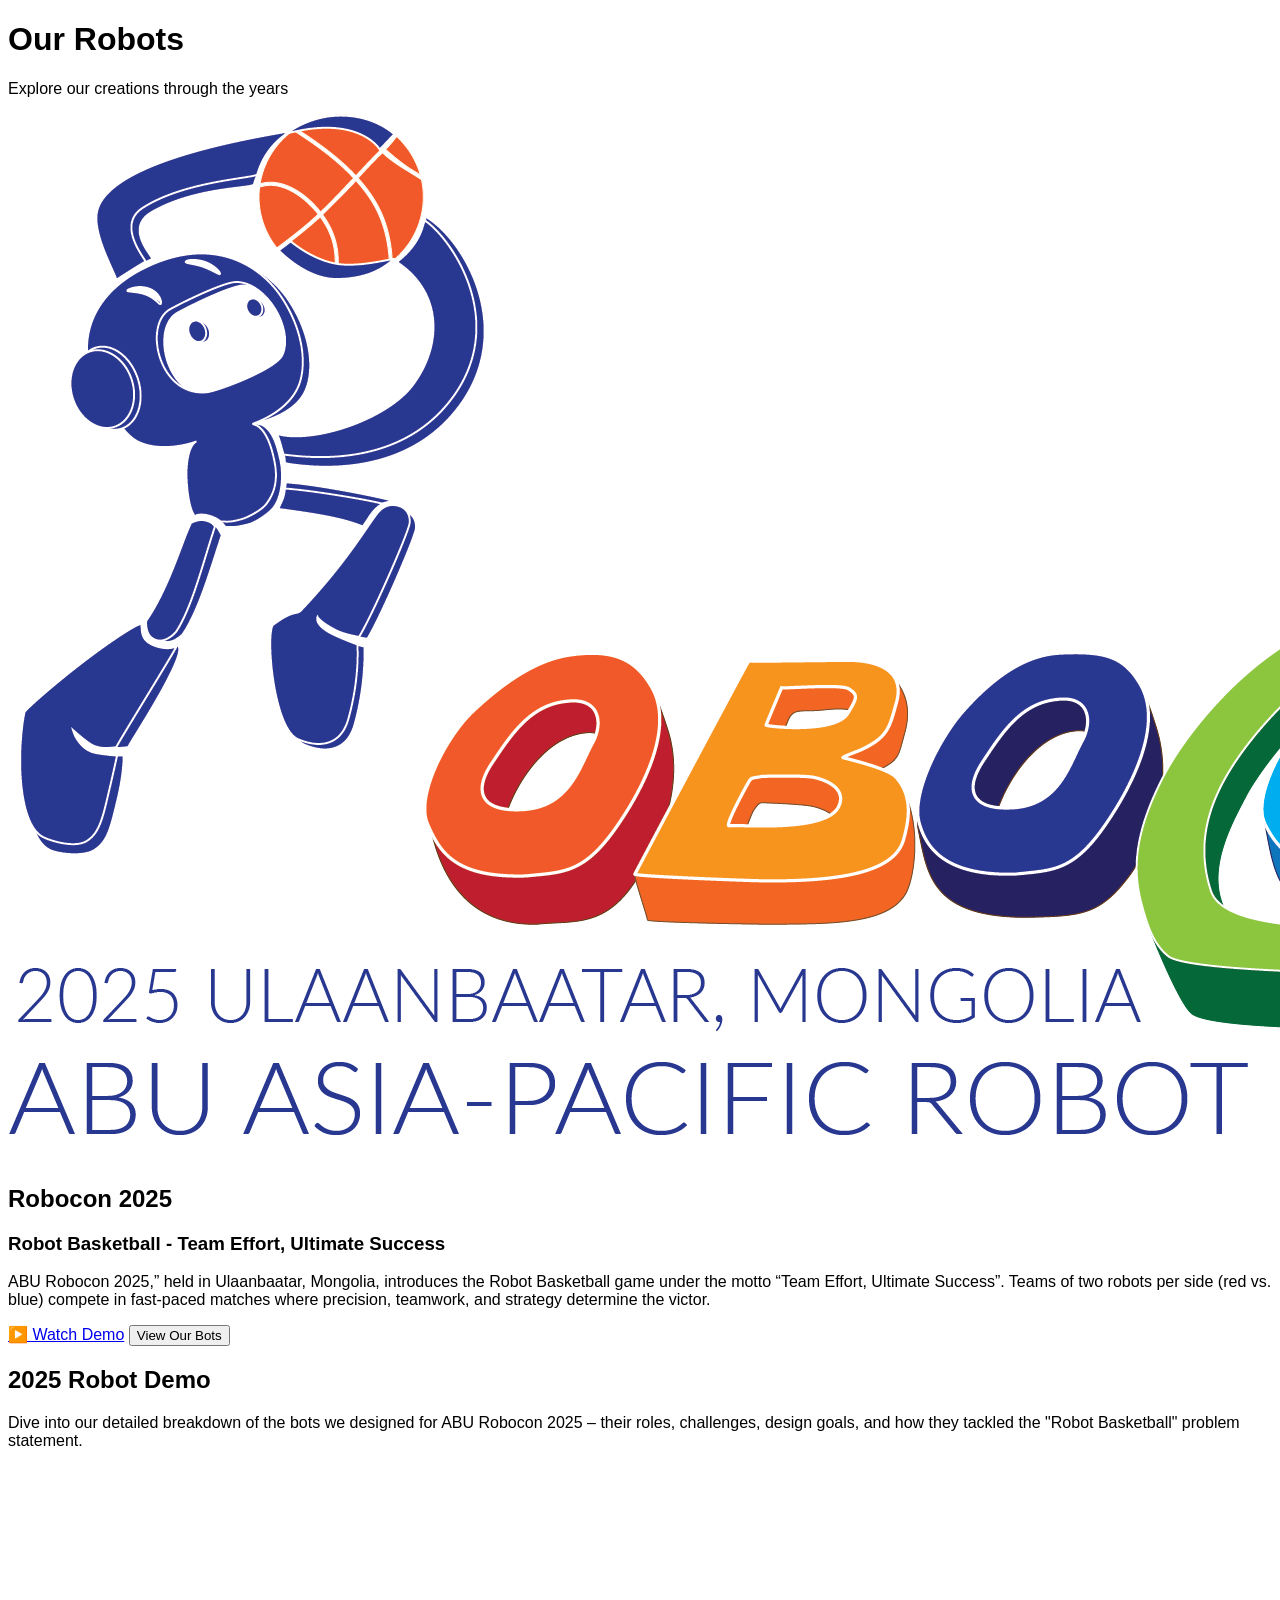
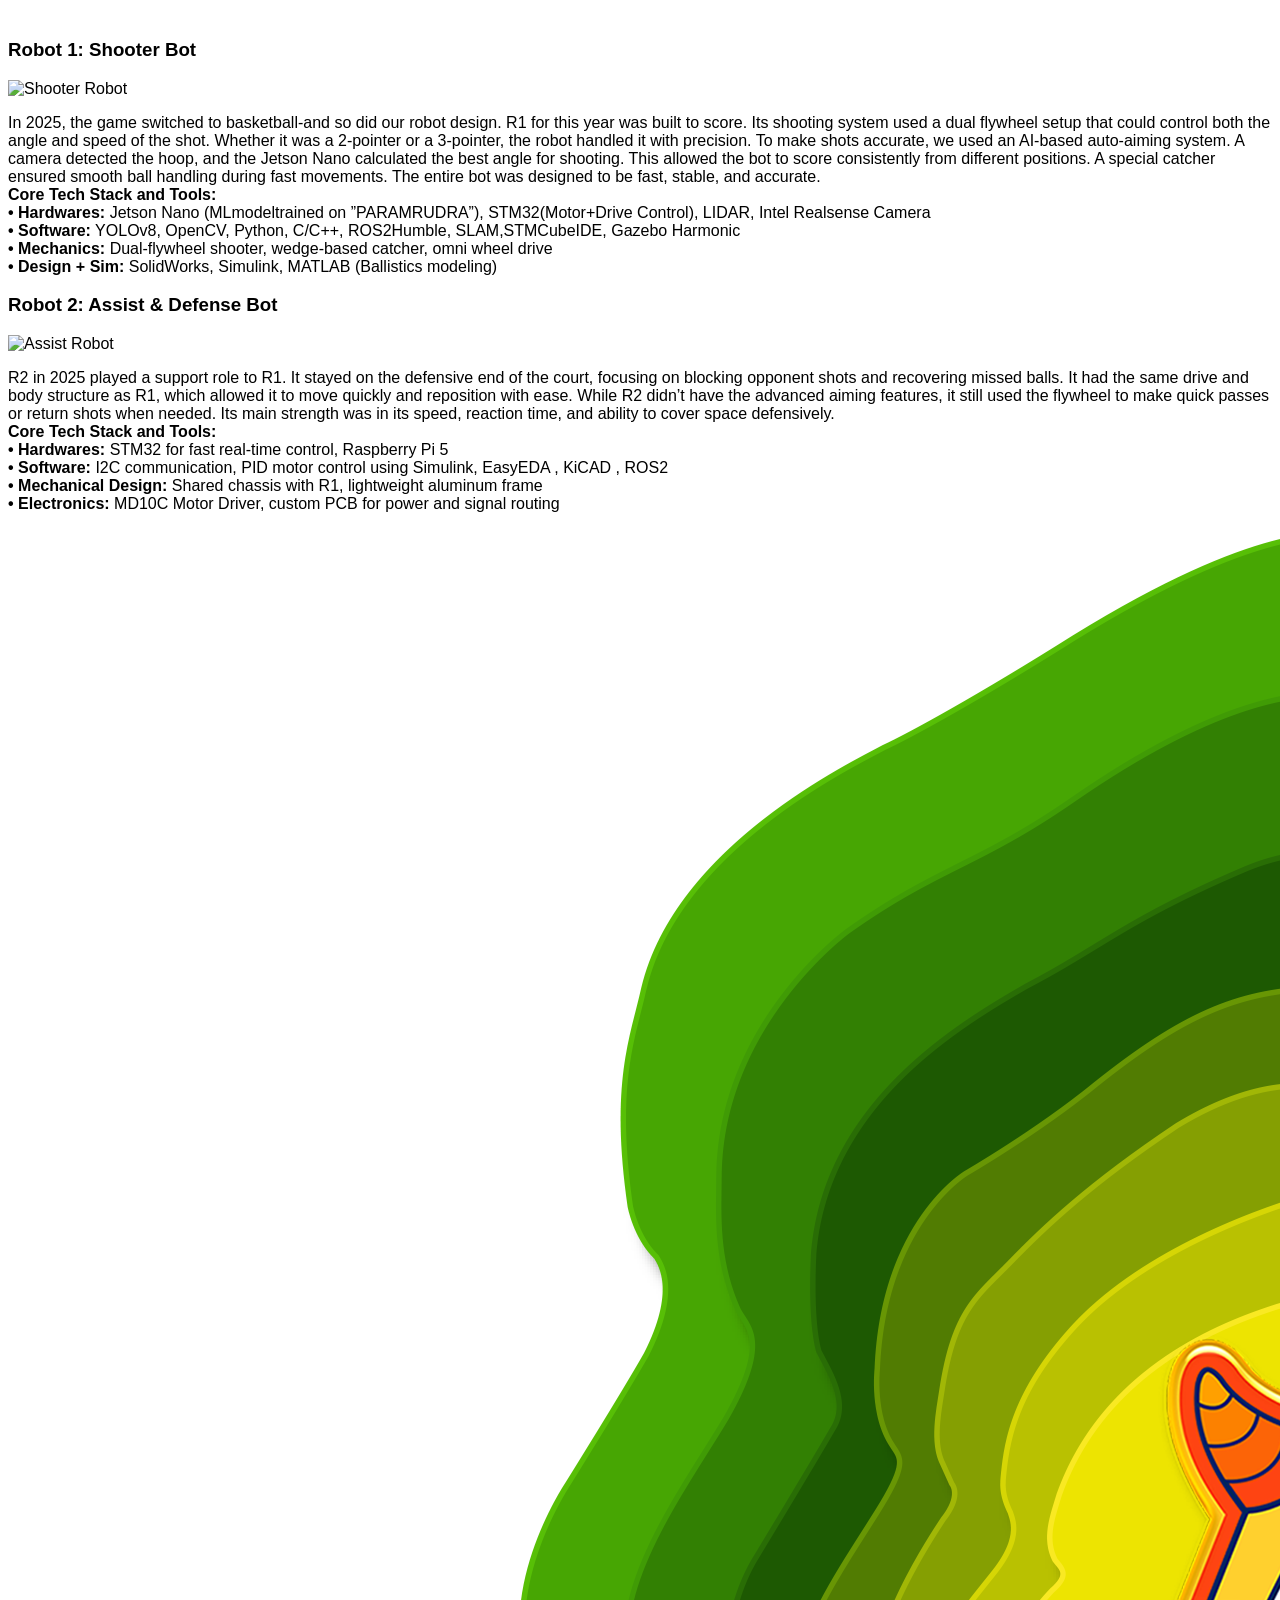
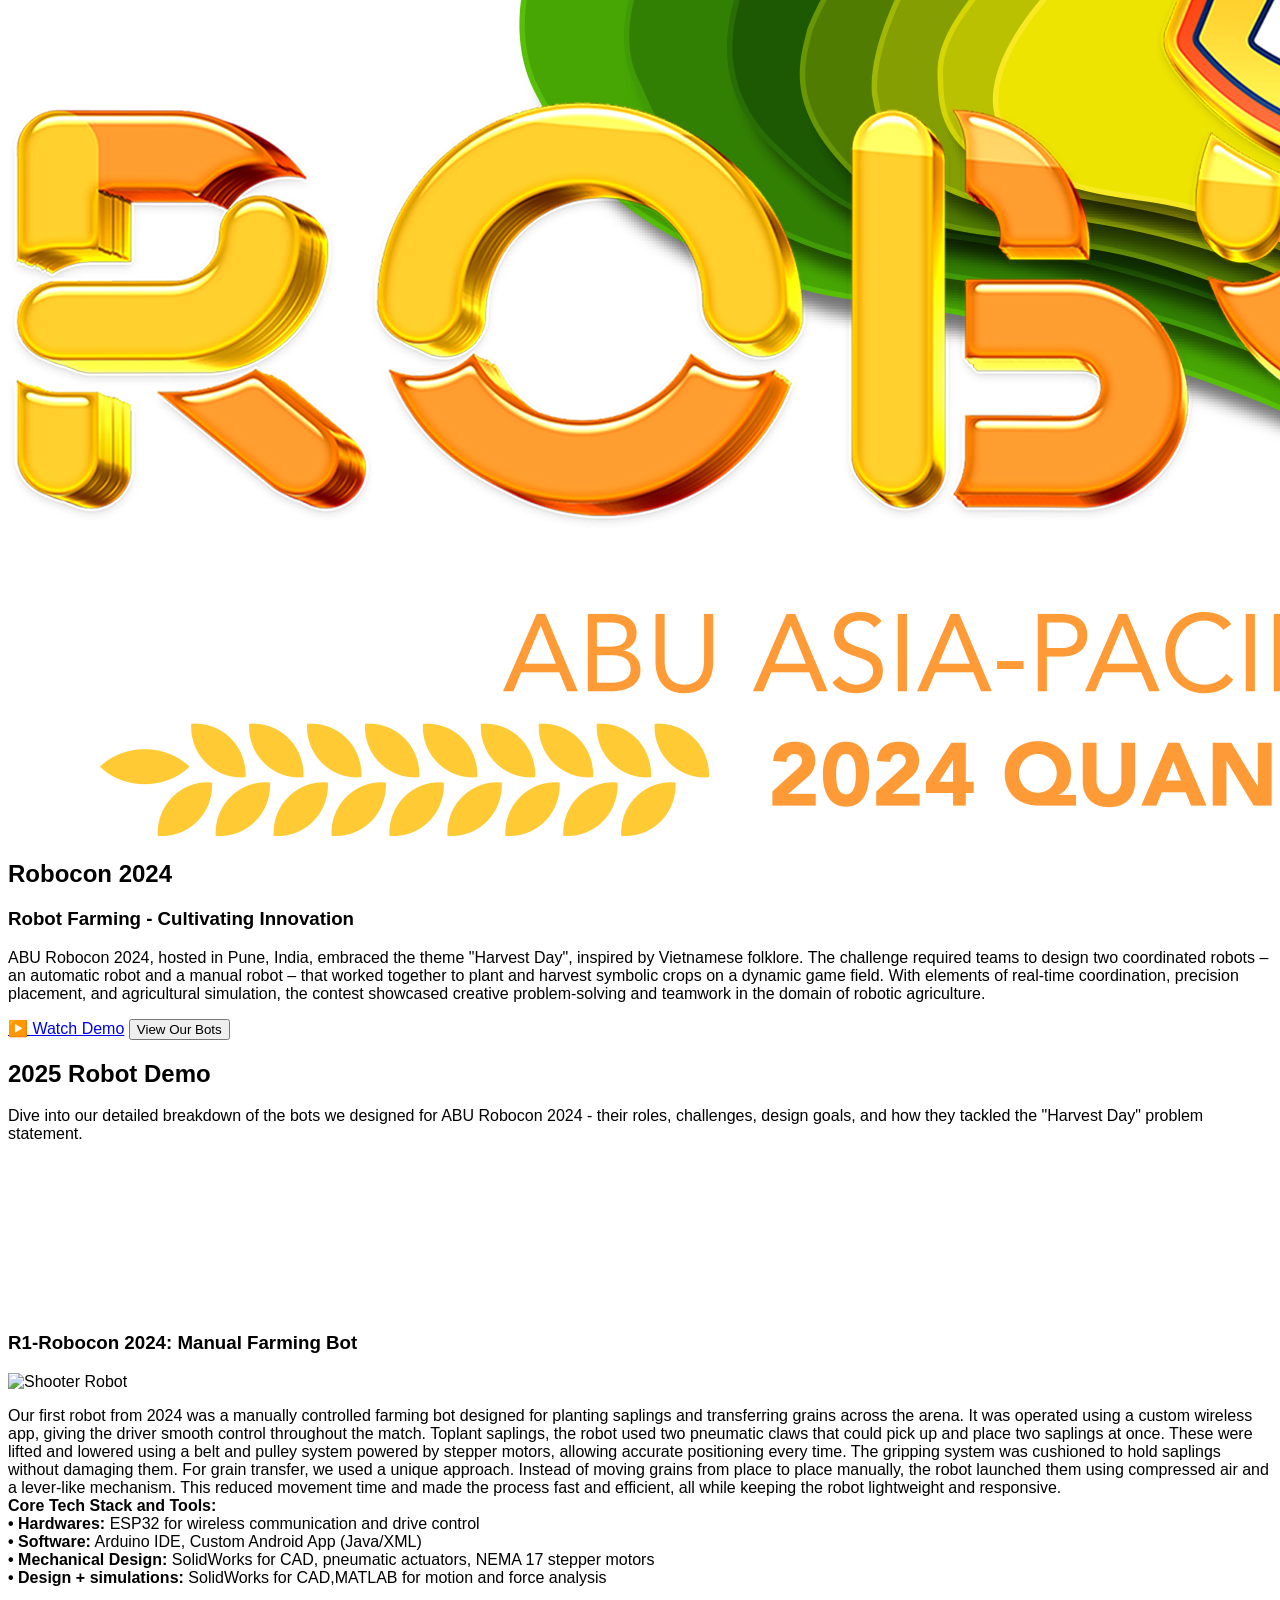
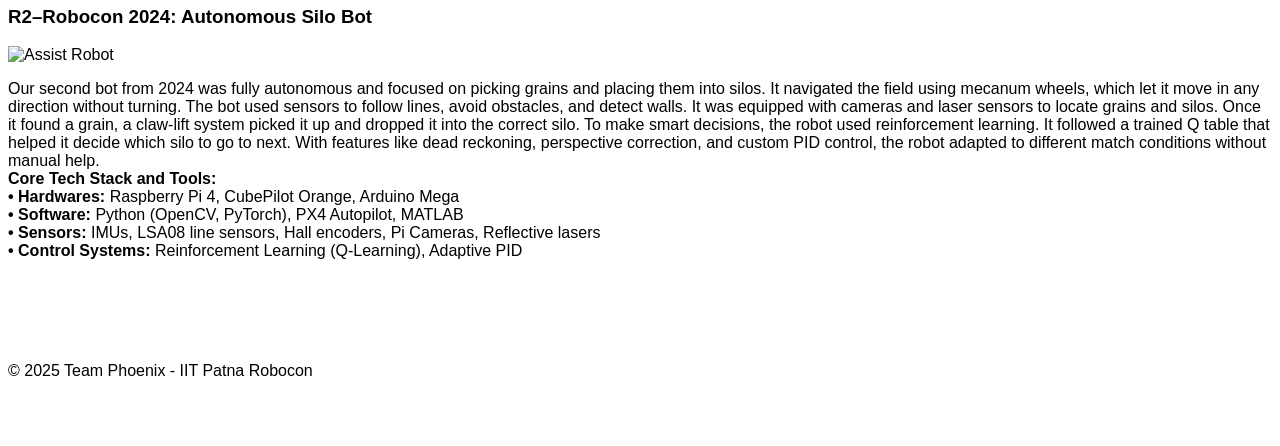
==== commit 66946805: "added team 2026" ====
--- a/bot.html
+++ b/bot.html
@@ -23,7 +23,6 @@
       font-family: 'Poppins', sans-serif;
     }
   </style>
-  <link rel="stylesheet" href="phoenix-ui.css">
 </head>
 
 <body class="bg-white text-gray-800 dark:bg-gray-900 dark:text-white transition-colors duration-300">
@@ -234,7 +233,6 @@
   }
 </script>
 
-  <script src="phoenix-ui.js"></script>
 </body>
 
 </html>
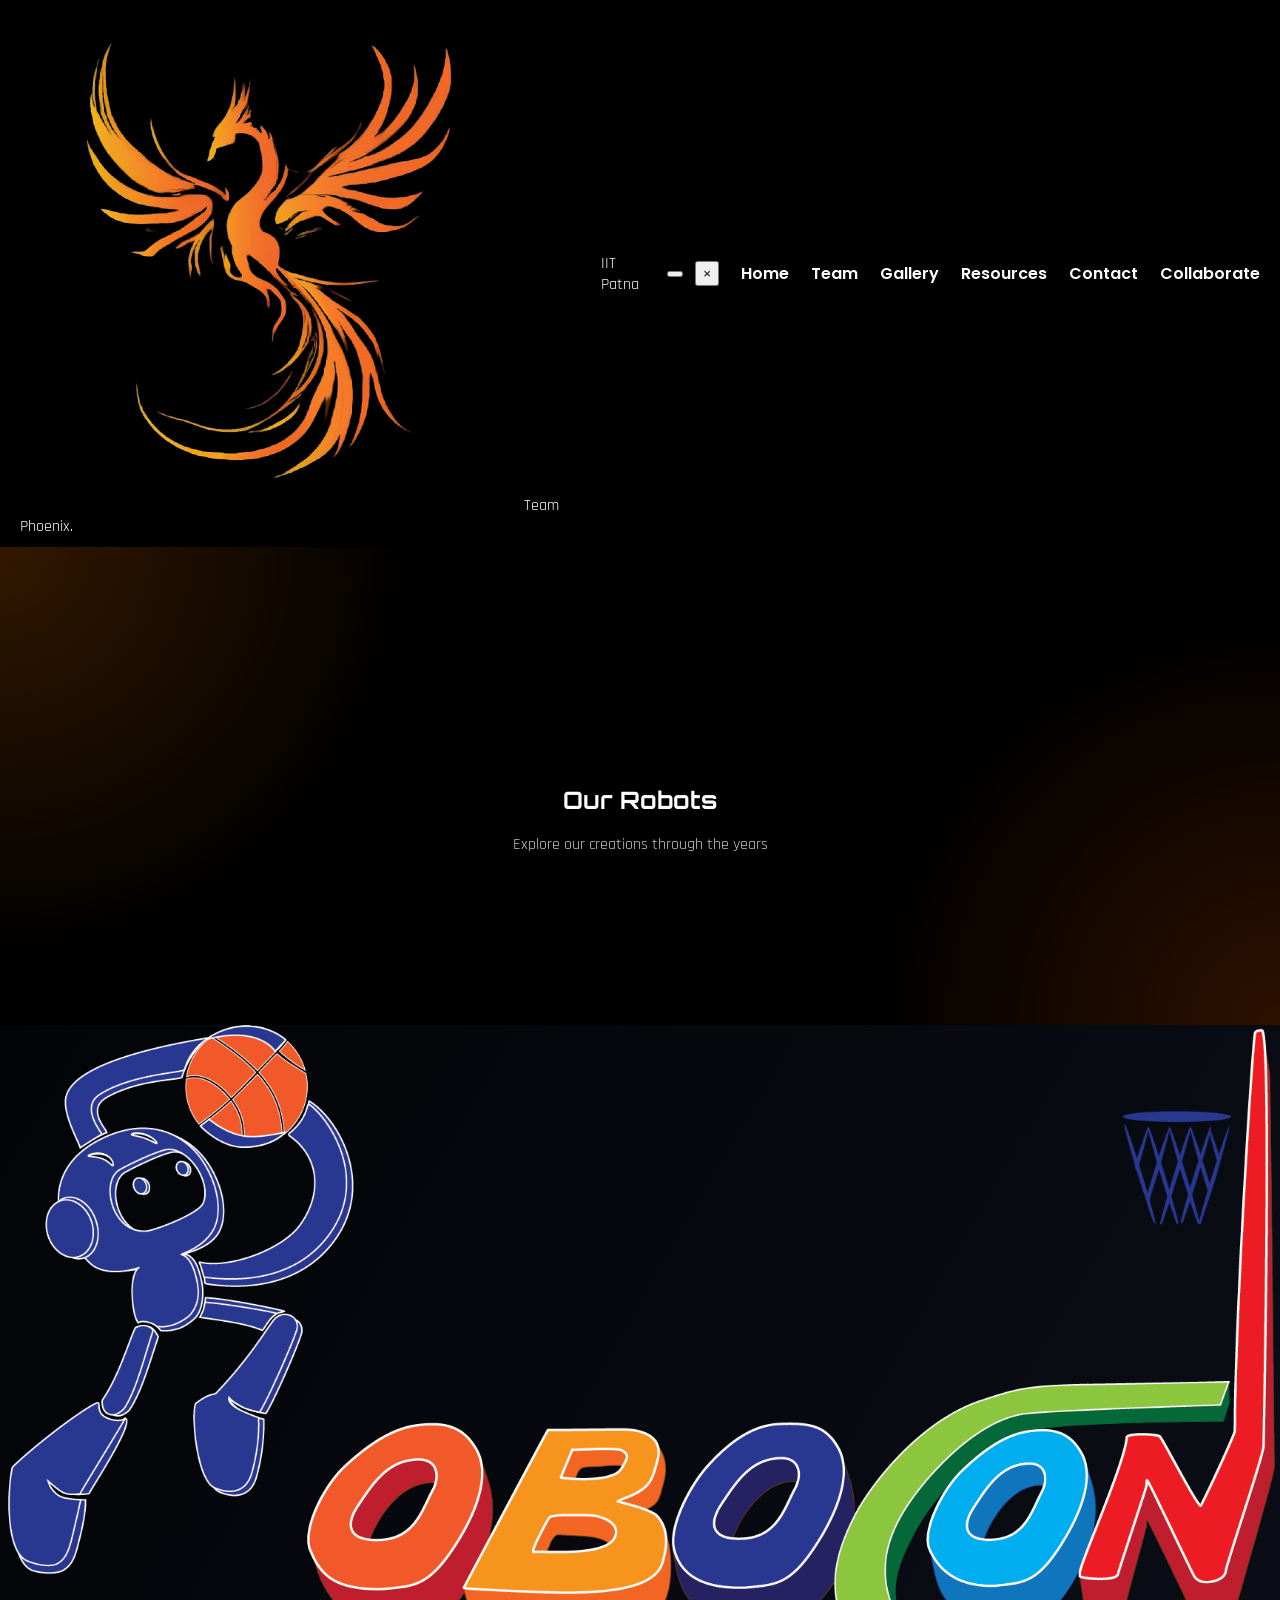
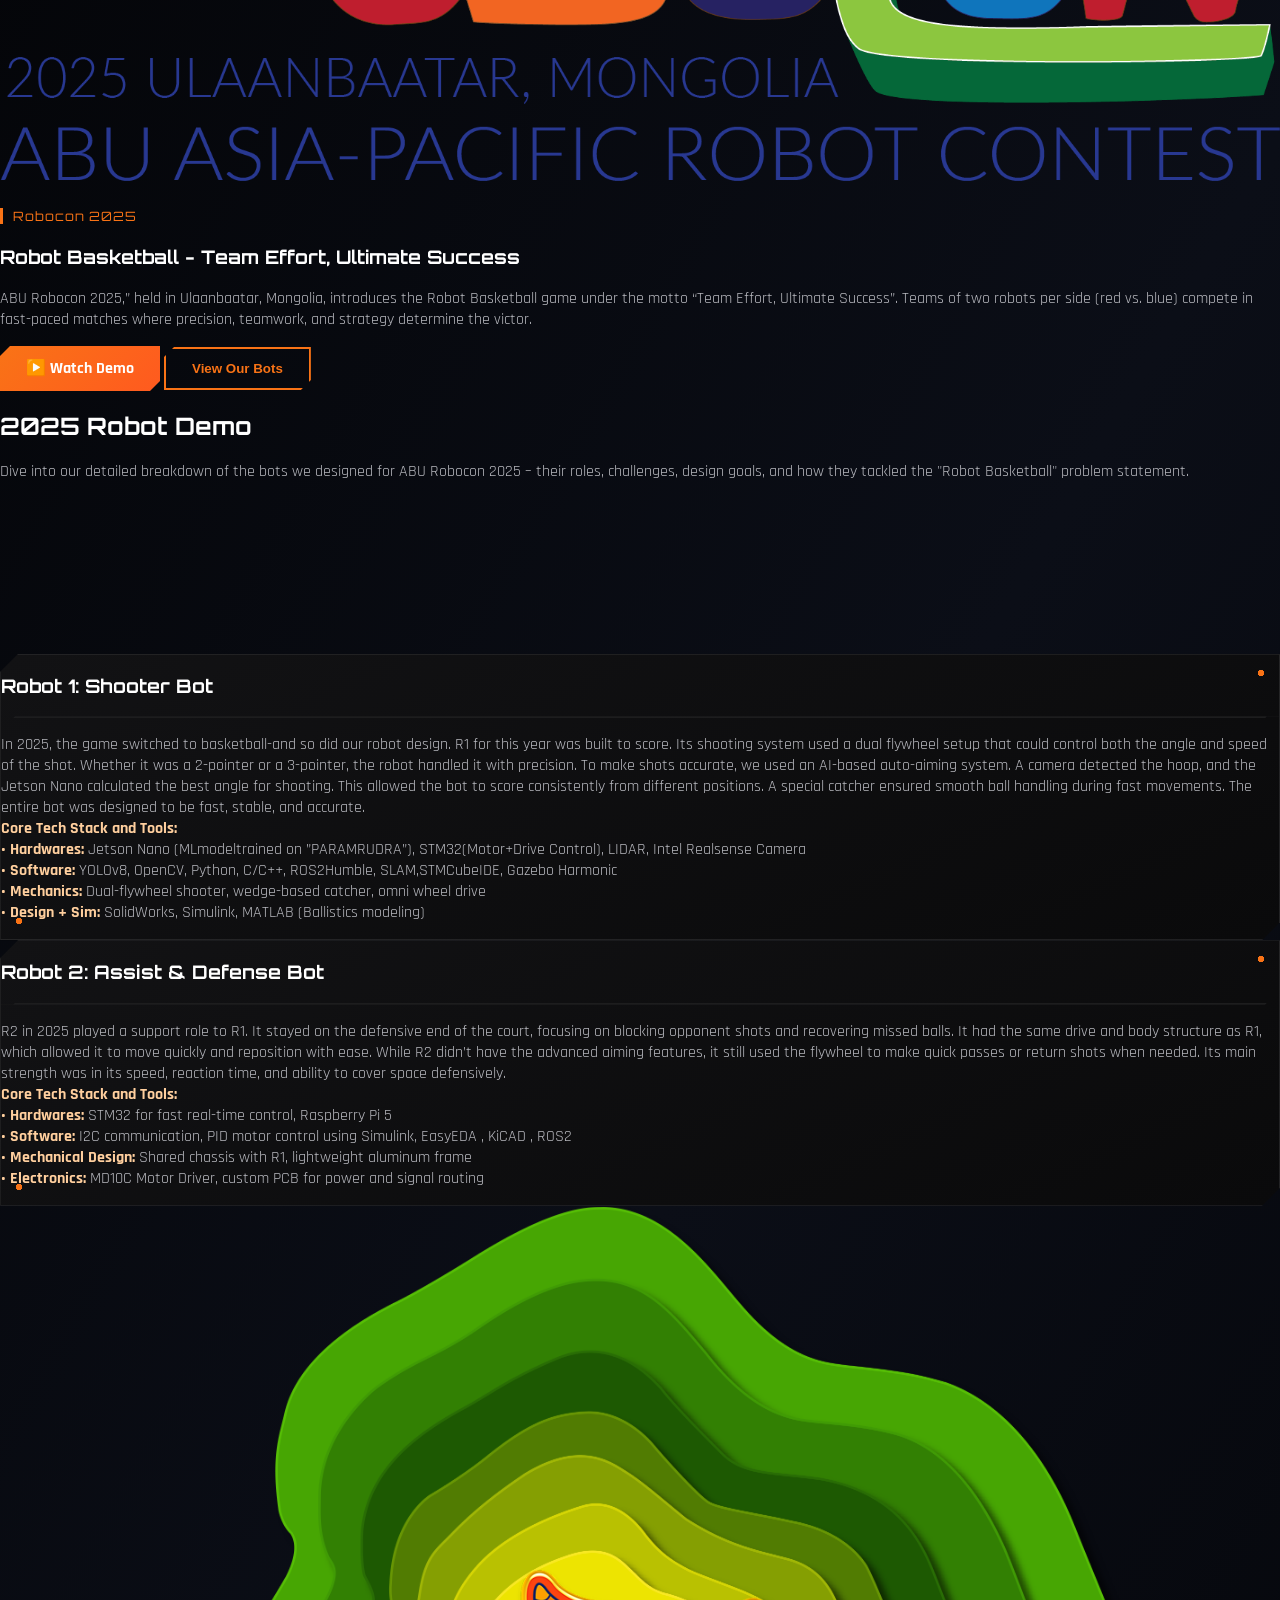
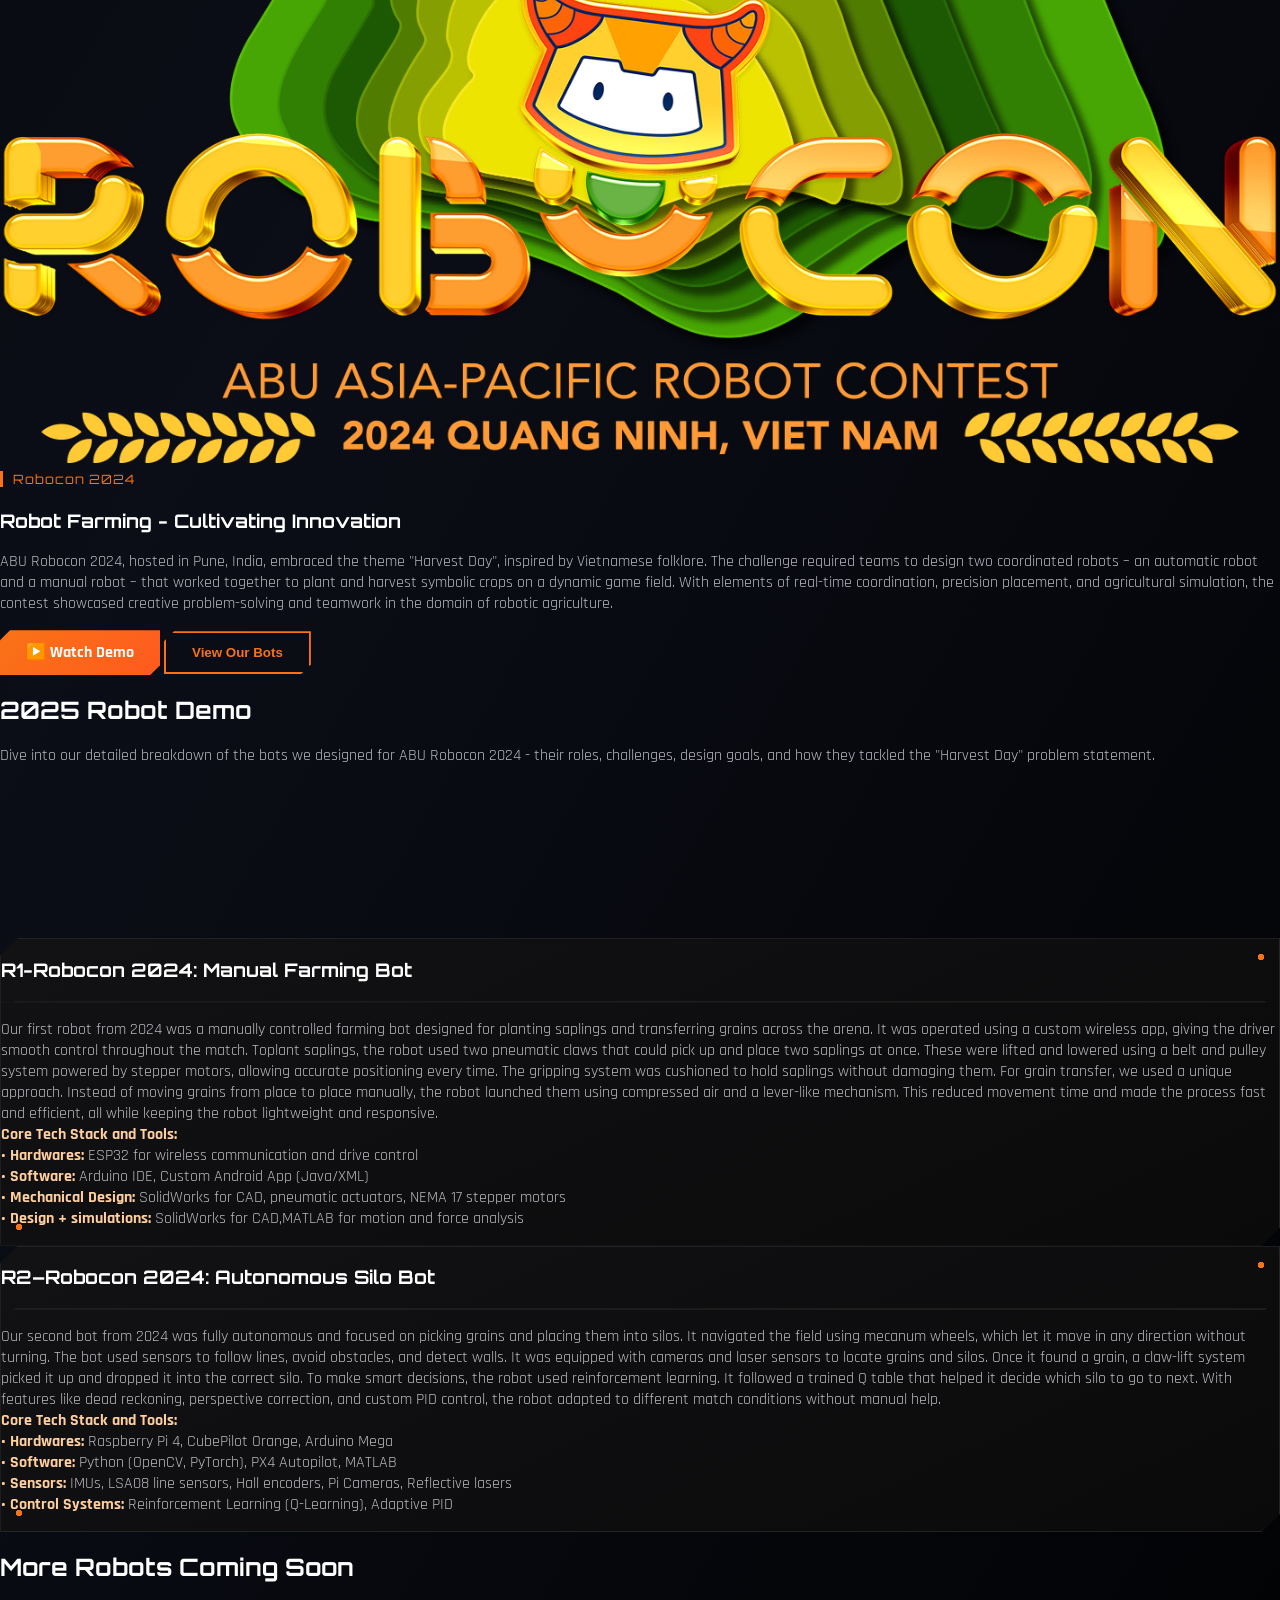
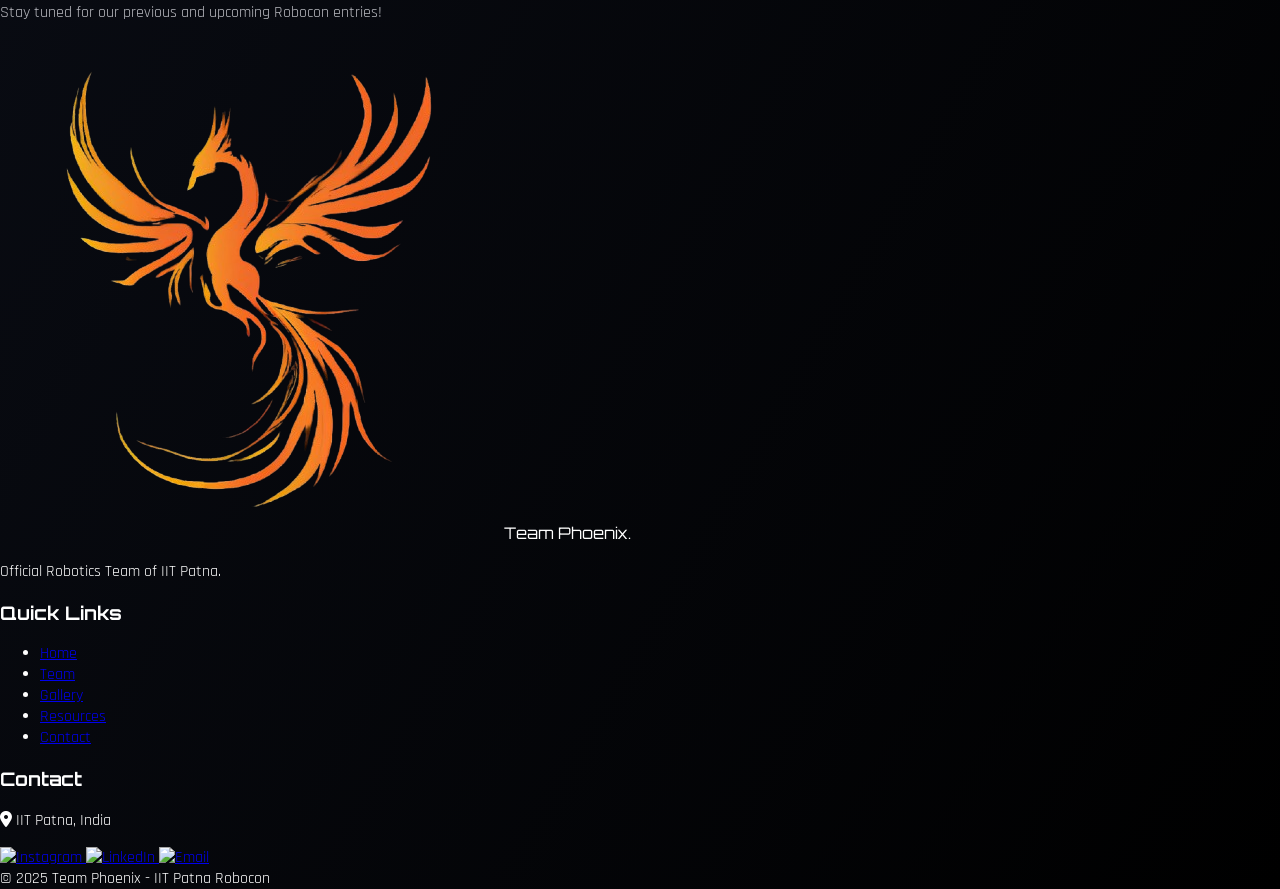
==== commit 9c8641eb: "fixed some errors" ====
--- a/bot.html
+++ b/bot.html
@@ -1,5 +1,5 @@
 <!DOCTYPE html>
-<html lang="en">
+<html lang="en" class="scroll-smooth">
 
 <head>
   <!-- Google tag (gtag.js) -->
@@ -15,47 +15,189 @@
   <meta charset="UTF-8" />
   <meta name="viewport" content="width=device-width, initial-scale=1.0" />
   <title>Our Robots - Team Phoenix</title>
+  <link rel="icon" type="image/png" href="img/11111.png">
+
+  <!-- Fonts -->
+  <link href="https://fonts.googleapis.com/css2?family=Orbitron:wght@700;900&family=Rajdhani:wght@400;500;600;700&family=Poppins:wght@400;500;700&display=swap" rel="stylesheet">
+  <link href="https://cdnjs.cloudflare.com/ajax/libs/font-awesome/6.5.0/css/all.min.css" rel="stylesheet">
+
   <script src="https://cdn.tailwindcss.com"></script>
   <script src="https://unpkg.com/aos@2.3.4/dist/aos.js"></script>
   <link href="https://unpkg.com/aos@2.3.4/dist/aos.css" rel="stylesheet" />
+  <script src="https://cdn.jsdelivr.net/npm/particles.js@2.0.0/particles.min.js"></script>
+
   <style>
+    html, body { max-width: 100%; overflow-x: hidden; }
+    img { max-width: 100%; height: auto; }
+
     body {
-      font-family: 'Poppins', sans-serif;
+      margin: 0;
+      font-family: 'Rajdhani', 'Poppins', sans-serif;
+      background: linear-gradient(120deg,#000 0%,#0b0e17 50%,#000 100%);
+      color: white;
+      -webkit-font-smoothing: antialiased;
+      -moz-osx-font-smoothing: grayscale;
+    }
+    h1, h2, h3 { font-family: 'Orbitron', sans-serif; }
+
+    :root{
+      --void:#050505; --panel:#121214; --panel-2:#0a0a0b;
+      --ember1:#f97316; --ember2:#ff5a1f; --ember-glow:rgba(249,115,22,.45);
+      --steel:#d9dade; --dim:#b9bac0; --line:rgba(255,255,255,.08);
+    }
+
+    /* Navbar (shared across the site) */
+    nav {
+      background: black;
+      padding: 10px 20px;
+      display: flex;
+      align-items: center;
+      gap: 12px;
+    }
+    nav .logo { display:flex; align-items:center; font-weight:700; color:#fff; }
+    nav .logo img { height:35px; width:35px; object-fit:contain; margin-right:8px; }
+    nav .iit-center-text { flex:1; text-align:center; font-family:'Poppins'; font-weight:700; }
+    nav ul { display:flex; gap:22px; list-style:none; margin:0; padding:0; }
+    nav a { color:#fff; text-decoration:none; font-weight:600; position:relative; font-family:'Poppins', sans-serif; }
+    nav a:hover::after, nav a.active::after { content:""; position:absolute; left:0; bottom:-6px; height:2px; width:100%; background:orange; }
+
+    /* Hero */
+    .black-orange-corners {
+      background:
+        radial-gradient(circle at top left, rgba(255,120,0,0.2), transparent 30%),
+        radial-gradient(circle at bottom right, rgba(255,94,0,0.18), transparent 30%),
+        #000;
+      position:absolute; inset:0; z-index:-1; background-repeat:no-repeat; background-size:cover;
+    }
+    #home { position:relative; height:46vh; display:flex; align-items:center; justify-content:center; padding-top:64px; overflow:hidden; }
+
+    .gradient-bg {
+      position:absolute; inset:0; width:100%; height:100%; left:-25%; top:-25%;
+      background: radial-gradient(circle at center,#ff4500 0%, #0a0a0a 70%);
+      opacity:0.12; transform:rotate(25deg); z-index:0;
+    }
+
+    .robot-section { position: relative; z-index: 1; }
+
+    /* Chassis card (same language as the rest of the site) */
+    .chassis-card{
+      position: relative;
+      background:
+        radial-gradient(circle 3px at calc(100% - 18px) 18px, var(--ember1) 99%, transparent 100%),
+        radial-gradient(circle 3px at 18px calc(100% - 18px), var(--ember1) 99%, transparent 100%),
+        linear-gradient(155deg, var(--panel) 0%, var(--panel-2) 100%);
+      border: 1px solid var(--line);
+      clip-path: polygon(18px 0, 100% 0, 100% calc(100% - 18px), calc(100% - 18px) 100%, 0 100%, 0 18px);
+      box-shadow: 0 10px 26px rgba(0,0,0,.5);
+      transition: transform .35s ease, box-shadow .35s ease;
+    }
+    .chassis-card:hover{ transform: translateY(-4px); box-shadow: 0 18px 40px rgba(249,115,22,.2); }
+    .chassis-card p, .chassis-card li { color: var(--dim); }
+    .chassis-card b { color: #ffcf9e; }
+
+    .robot-photo-frame{
+      position: relative;
+      clip-path: polygon(14px 0, 100% 0, 100% calc(100% - 14px), calc(100% - 14px) 100%, 0 100%, 0 14px);
+      border: 1px solid var(--line);
+      overflow: hidden;
+      background: #0a0a0b;
+    }
+    .robot-photo-frame img{ display:block; width:100%; }
+    .robot-photo-frame .img-fallback-icon{
+      display:none; position:absolute; inset:0; align-items:center; justify-content:center;
+      font-size: 2.6rem; color: var(--ember1); opacity:.4;
+      background: linear-gradient(135deg,#1a1a1a,#0a0a0a);
+    }
+
+    .ember-btn{
+      display:inline-block;
+      background: linear-gradient(135deg, var(--ember1), var(--ember2));
+      color:#fff; font-weight:700;
+      padding: 12px 26px;
+      clip-path: polygon(10px 0, 100% 0, 100% calc(100% - 10px), calc(100% - 10px) 100%, 0 100%, 0 10px);
+      transition: transform .25s ease, box-shadow .25s ease;
+      text-decoration:none;
+    }
+    .ember-btn:hover{ transform: translateY(-2px); box-shadow: 0 10px 24px rgba(249,115,22,.4); }
+    .ember-btn.outline{
+      background: transparent;
+      border: 2px solid var(--ember1);
+      color: var(--ember1);
+    }
+
+    .year-tag{
+      display:inline-block;
+      font-family:'Orbitron', sans-serif;
+      font-size: .8rem;
+      letter-spacing: 1px;
+      color: var(--ember1);
+      border-left: 3px solid var(--ember1);
+      padding-left: 10px;
     }
   </style>
 </head>
 
-<body class="bg-white text-gray-800 dark:bg-gray-900 dark:text-white transition-colors duration-300">
-
-  <!-- Header -->
-  <header class="text-center py-10">
-    <h1 class="text-4xl md:text-5xl font-bold text-orange-500">Our Robots</h1>
-    <p class="text-lg mt-2 text-gray-600 dark:text-gray-300">Explore our creations through the years</p>
-  </header>
+<body class="text-white transition-colors duration-300">
+
+  <!-- NAVBAR -->
+  <nav class="fixed top-0 left-0 right-0 z-50 bg-black flex items-center justify-between px-4 py-2">
+    <div class="flex items-center gap-2">
+      <img src="image1-removebg-preview.png" alt="logo" class="h-9 w-9 object-contain">
+      <span class="font-bold text-white">Team Phoenix<span class="text-orange-500">.</span></span>
+    </div>
+
+    <div class="hidden md:block font-semibold text-white">IIT Patna</div>
+
+    <button id="burger" class="flex flex-col justify-between w-6 h-5 md:hidden">
+      <span class="block w-full h-[3px] bg-white"></span>
+      <span class="block w-full h-[3px] bg-white"></span>
+      <span class="block w-full h-[3px] bg-white"></span>
+    </button>
+
+    <ul id="menu" class="fixed top-0 right-[-100%] h-full w-[80%] bg-black flex flex-col items-start pt-6 gap-6 pl-6 transition-all duration-300 z-50 md:static md:flex-row md:gap-6 md:w-auto md:h-auto md:pt-0 md:pl-0 md:right-0">
+      <button id="close-menu" class="text-white text-2xl absolute top-4 right-4 hover:text-orange-400 md:hidden">&times;</button>
+      <li><a href="index.html" class="text-white font-semibold hover:text-orange-400">Home</a></li>
+      <li><a href="team.html" class="text-white font-semibold hover:text-orange-400">Team</a></li>
+      <li><a href="gallery.html" class="text-white font-semibold hover:text-orange-400">Gallery</a></li>
+      <li><a href="resource.html" class="text-white font-semibold hover:text-orange-400">Resources</a></li>
+      <li><a href="contact.html" class="text-white font-semibold hover:text-orange-400">Contact</a></li>
+      <li><a href="Conspectus_Phoenix.pdf" class="text-white font-semibold hover:text-orange-400">Collaborate</a></li>
+    </ul>
+  </nav>
+
+  <div id="menu-overlay" class="fixed inset-0 bg-black bg-opacity-50 hidden z-40"></div>
+
+  <!-- HERO -->
+  <section id="home">
+    <div class="black-orange-corners"></div>
+    <div id="particles-js" class="absolute inset-0 z-0"></div>
+    <div style="z-index:2; width:100%; max-width:900px; text-align:center; padding:0 20px;">
+      <h1 class="text-4xl md:text-5xl font-bold text-orange-500">Our Robots</h1>
+      <p class="text-lg mt-2" style="color:#c7c7c7;">Explore our creations through the years</p>
+    </div>
+  </section>
 
   <!-- 2025 Robot -->
-  <section class="max-w-6xl mx-auto px-6 py-12 grid md:grid-cols-2 items-center gap-8" data-aos="fade-up">
+  <section class="robot-section max-w-6xl mx-auto px-6 py-16 grid md:grid-cols-2 items-center gap-10" data-aos="fade-up">
     <img src="img/logo.png" class="w-full max-w-md mx-auto md:mx-0 hover:scale-105 transition-transform duration-300" />
 
     <div>
-      <h2 class="text-sm text-red-600 font-semibold uppercase">Robocon 2025</h2>
-      <h3 class="text-3xl font-bold mb-4">Robot Basketball - Team Effort, Ultimate Success</h3>
-      <p class="text-gray-700 dark:text-gray-300 mb-6">
+      <span class="year-tag">Robocon 2025</span>
+      <h3 class="text-3xl font-bold mb-4 mt-3">Robot Basketball - Team Effort, Ultimate Success</h3>
+      <p class="mb-6" style="color:var(--dim);">
         ABU Robocon 2025,” held in Ulaanbaatar, Mongolia, introduces the Robot Basketball game under the motto “Team
         Effort, Ultimate Success”. Teams of two robots per side (red vs. blue) compete in fast-paced matches where
         precision, teamwork, and strategy determine the victor.
       </p>
-      <a href="https://www.youtube.com/watch?v=FTopsDAp2-o" target="_blank"
-        class="inline-block bg-red-600 hover:bg-red-700 text-white px-6 py-3 rounded-full font-semibold transition">▶️
-        Watch Demo</a>
-      <button onclick="toggleRobotDemo('robot-demo-2025')"
-        class="inline-block bg-red-600 hover:bg-red-700 text-white px-6 py-3 rounded-full font-semibold transition">
-        View Our Bots
-      </button>
+      <div class="flex flex-wrap gap-4">
+        <a href="https://www.youtube.com/watch?v=FTopsDAp2-o" target="_blank" class="ember-btn">▶️ Watch Demo</a>
+        <button onclick="toggleRobotDemo('robot-demo-2025')" class="ember-btn outline">View Our Bots</button>
+      </div>
+
       <!-- 🔍 Robot Demo Section (Initially Hidden) -->
-      <div id="robot-demo-2025" class="hidden py-16 px-6 bg-gray-100 dark:bg-gray-800 text-center">
+      <div id="robot-demo-2025" class="hidden py-16 px-2 md:px-6 text-center">
         <h2 class="text-3xl md:text-4xl font-bold text-orange-500 mb-4">2025 Robot Demo</h2>
-        <p class="text-lg text-gray-700 dark:text-gray-300 mb-10 max-w-3xl mx-auto">
+        <p class="text-lg mb-10 max-w-3xl mx-auto" style="color:var(--dim);">
           Dive into our detailed breakdown of the bots we designed for ABU Robocon 2025 – their roles, challenges,
           design goals, and how they tackled the "Robot Basketball" problem statement.
         </p>
@@ -67,10 +209,13 @@
         </div>
 
         <!-- 🤖 Robot 1 -->
-        <div class="bg-white dark:bg-gray-900 rounded-lg shadow p-6 mb-10 text-left max-w-5xl mx-auto">
-          <h3 class="text-xl font-semibold text-red-600 mb-2">Robot 1: Shooter Bot</h3>
-          <img src="0e2f16d8-0565-401a-982a-7ce56f400efa.png" class="w-full max-w-md mb-4 rounded"
-            alt="Shooter Robot" />
+        <div class="chassis-card p-6 mb-10 text-left max-w-5xl mx-auto">
+          <h3 class="text-xl font-semibold text-orange-500 mb-2">Robot 1: Shooter Bot</h3>
+          <div class="robot-photo-frame w-full max-w-md mb-4">
+            <img src="0e2f16d8-0565-401a-982a-7ce56f400efa.png" alt="Shooter Robot"
+              onerror="this.style.display='none'; this.nextElementSibling.style.display='flex';" />
+            <div class="img-fallback-icon"><i class="fas fa-robot"></i></div>
+          </div>
           <p>
             In 2025, the game switched to basketball-and so did our robot design. R1 for this year was built
             to score. Its shooting system used a dual flywheel setup that could control both the angle and speed
@@ -91,9 +236,13 @@
         </div>
 
         <!-- 🛡️ Robot 2 -->
-        <div class="bg-white dark:bg-gray-900 rounded-lg shadow p-6 mb-10 text-left max-w-5xl mx-auto">
-          <h3 class="text-xl font-semibold text-red-600 mb-2">Robot 2: Assist & Defense Bot</h3>
-          <img src="your_second_robot_image.png" class="w-full max-w-md mb-4 rounded" alt="Assist Robot" />
+        <div class="chassis-card p-6 mb-10 text-left max-w-5xl mx-auto">
+          <h3 class="text-xl font-semibold text-orange-500 mb-2">Robot 2: Assist & Defense Bot</h3>
+          <div class="robot-photo-frame w-full max-w-md mb-4">
+            <img src="your_second_robot_image.png" alt="Assist Robot"
+              onerror="this.style.display='none'; this.nextElementSibling.style.display='flex';" />
+            <div class="img-fallback-icon"><i class="fas fa-robot"></i></div>
+          </div>
           <p>
             R2 in 2025 played a support role to R1. It stayed on the defensive end of the court, focusing on
             blocking opponent shots and recovering missed balls. It had the same drive and body structure as
@@ -106,36 +255,35 @@
             <b> • Software:</b> I2C communication, PID motor control using Simulink, EasyEDA , KiCAD , ROS2<br>
             <b>• Mechanical Design:</b> Shared chassis with R1, lightweight aluminum frame<br>
             <b>• Electronics:</b> MD10C Motor Driver, custom PCB for power and signal routing<br>
-        </div>
-
+          </p>
+        </div>
 
       </div>
 
     </div>
   </section>
- <!-- 2024 Robot -->
-  <section class="max-w-6xl mx-auto px-6 py-12 grid md:grid-cols-2 items-center gap-8" data-aos="fade-up">
+
+  <!-- 2024 Robot -->
+  <section class="robot-section max-w-6xl mx-auto px-6 py-16 grid md:grid-cols-2 items-center gap-10" data-aos="fade-up">
     <img src="img/LOGO_ROBOCON2024.png" class="w-full max-w-md mx-auto md:mx-0 hover:scale-105 transition-transform duration-300" />
 
     <div>
-      <h2 class="text-sm text-red-600 font-semibold uppercase">Robocon 2024</h2>
-      <h3 class="text-3xl font-bold mb-4">Robot Farming - Cultivating Innovation</h3>
-      <p class="text-gray-700 dark:text-gray-300 mb-6">
+      <span class="year-tag">Robocon 2024</span>
+      <h3 class="text-3xl font-bold mb-4 mt-3">Robot Farming - Cultivating Innovation</h3>
+      <p class="mb-6" style="color:var(--dim);">
         ABU Robocon 2024, hosted in Pune, India, embraced the theme "Harvest Day", inspired by Vietnamese folklore. The challenge required teams to design two coordinated robots – an automatic robot and a manual robot – that worked together to plant and harvest symbolic crops on a dynamic game field.
 
 With elements of real-time coordination, precision placement, and agricultural simulation, the contest showcased creative problem-solving and teamwork in the domain of robotic agriculture.
       </p>
-      <a href="https://www.youtube.com/watch?v=FTopsDAp2-o" target="_blank"
-        class="inline-block bg-red-600 hover:bg-red-700 text-white px-6 py-3 rounded-full font-semibold transition">▶️
-        Watch Demo</a>
-      <button onclick="toggleRobotDemo('robot-demo-2024')"
-        class="inline-block bg-red-600 hover:bg-red-700 text-white px-6 py-3 rounded-full font-semibold transition">
-        View Our Bots
-      </button>
+      <div class="flex flex-wrap gap-4">
+        <a href="https://www.youtube.com/watch?v=FTopsDAp2-o" target="_blank" class="ember-btn">▶️ Watch Demo</a>
+        <button onclick="toggleRobotDemo('robot-demo-2024')" class="ember-btn outline">View Our Bots</button>
+      </div>
+
       <!-- 🔍 Robot Demo Section (Initially Hidden) -->
-      <div id="robot-demo-2024" class="hidden py-16 px-6 bg-gray-100 dark:bg-gray-800 text-center">
+      <div id="robot-demo-2024" class="hidden py-16 px-2 md:px-6 text-center">
         <h2 class="text-3xl md:text-4xl font-bold text-orange-500 mb-4">2025 Robot Demo</h2>
-        <p class="text-lg text-gray-700 dark:text-gray-300 mb-10 max-w-3xl mx-auto">
+        <p class="text-lg mb-10 max-w-3xl mx-auto" style="color:var(--dim);">
          Dive into our detailed breakdown of the bots we designed for
 ABU Robocon 2024 - their roles, challenges, design goals,
 and how they tackled the "Harvest Day" problem statement.
@@ -150,10 +298,13 @@
         </div>
 
         <!-- 🤖 Robot 1 -->
-        <div class="bg-white dark:bg-gray-900 rounded-lg shadow p-6 mb-10 text-left max-w-5xl mx-auto">
-          <h3 class="text-xl font-semibold text-red-600 mb-2"> R1-Robocon 2024: Manual Farming Bot</h3>
-          <img src="0e2f16d8-0565-401a-982a-7ce56f400efa.png" class="w-full max-w-md mb-4 rounded"
-            alt="Shooter Robot" />
+        <div class="chassis-card p-6 mb-10 text-left max-w-5xl mx-auto">
+          <h3 class="text-xl font-semibold text-orange-500 mb-2"> R1-Robocon 2024: Manual Farming Bot</h3>
+          <div class="robot-photo-frame w-full max-w-md mb-4">
+            <img src="0e2f16d8-0565-401a-982a-7ce56f400efa.png" alt="Shooter Robot"
+              onerror="this.style.display='none'; this.nextElementSibling.style.display='flex';" />
+            <div class="img-fallback-icon"><i class="fas fa-robot"></i></div>
+          </div>
           <p>
            Our first robot from 2024 was a manually controlled farming bot designed for planting saplings
  and transferring grains across the arena. It was operated using a custom wireless app, giving the
@@ -176,9 +327,13 @@
         </div>
 
         <!-- 🛡️ Robot 2 -->
-        <div class="bg-white dark:bg-gray-900 rounded-lg shadow p-6 mb-10 text-left max-w-5xl mx-auto">
-          <h3 class="text-xl font-semibold text-red-600 mb-2">R2–Robocon 2024: Autonomous Silo Bot</h3>
-          <img src="your_second_robot_image.png" class="w-full max-w-md mb-4 rounded" alt="Assist Robot" />
+        <div class="chassis-card p-6 mb-10 text-left max-w-5xl mx-auto">
+          <h3 class="text-xl font-semibold text-orange-500 mb-2">R2–Robocon 2024: Autonomous Silo Bot</h3>
+          <div class="robot-photo-frame w-full max-w-md mb-4">
+            <img src="your_second_robot_image.png" alt="Assist Robot"
+              onerror="this.style.display='none'; this.nextElementSibling.style.display='flex';" />
+            <div class="img-fallback-icon"><i class="fas fa-robot"></i></div>
+          </div>
           <p>
             Our second bot from 2024 was fully autonomous and focused on picking grains and placing them
  into silos. It navigated the field using mecanum wheels, which let it move in any direction without
@@ -195,43 +350,124 @@
             <b> • Software:</b>  Python (OpenCV, PyTorch), PX4 Autopilot, MATLAB<br>
             <b>• Sensors:</b>  IMUs, LSA08 line sensors, Hall encoders, Pi Cameras, Reflective lasers<br>
             <b>• Control Systems:</b>  Reinforcement Learning (Q-Learning), Adaptive PID<br>
-        </div>
-
+          </p>
+        </div>
 
       </div>
 
     </div>
   </section>
+
   <!-- Future robots can be added similarly -->
   <section class="max-w-6xl mx-auto px-6 py-12 text-center" data-aos="fade-up">
     <h2 class="text-2xl font-bold mb-2">More Robots Coming Soon</h2>
-    <p class="text-gray-600 dark:text-gray-400">Stay tuned for our previous and upcoming Robocon entries!</p>
+    <p style="color:var(--dim);">Stay tuned for our previous and upcoming Robocon entries!</p>
   </section>
 
-  <!-- Footer -->
-  <footer class="text-center py-6 text-sm bg-black text-white">
-    © 2025 Team Phoenix - IIT Patna Robocon
+  <!-- 🌟 FOOTER -->
+  <footer class="bg-black text-white px-6 pt-10 pb-6 relative border-t border-orange-500 shadow-inner z-50">
+    <div class="max-w-6xl mx-auto grid gap-8 md:grid-cols-3 text-center md:text-left">
+
+      <div>
+        <div class="flex items-center justify-center md:justify-start mb-2">
+          <img src="image1-removebg-preview.png" alt="Phoenix Logo" class="h-10 w-10 mr-2">
+          <span class="text-lg font-bold" style="font-family:'Orbitron',sans-serif;">Team Phoenix<span class="text-orange-500">.</span></span>
+        </div>
+        <p class="text-sm text-gray-400">Official Robotics Team of IIT Patna.</p>
+      </div>
+
+      <div>
+        <h3 class="text-orange-500 font-semibold text-lg mb-2">Quick Links</h3>
+        <ul class="space-y-1 text-sm text-gray-300">
+          <li><a href="index.html" class="hover:text-orange-400"> Home</a></li>
+          <li><a href="team.html" class="hover:text-orange-400"> Team</a></li>
+          <li><a href="gallery.html" class="hover:text-orange-400">Gallery</a></li>
+          <li><a href="resource.html" class="hover:text-orange-400">Resources</a></li>
+          <li><a href="contact.html" class="hover:text-orange-400"> Contact</a></li>
+        </ul>
+      </div>
+
+      <div>
+        <h3 class="text-orange-500 font-semibold text-lg mb-2">Contact</h3>
+        <div class="space-y-2 text-sm text-gray-300">
+          <p class="flex items-center justify-center md:justify-start gap-2">
+            <i class="fas fa-map-marker-alt text-green-400 text-lg"></i>
+            <span>IIT Patna, India</span>
+          </p>
+        </div>
+        <div class="flex justify-center md:justify-start mt-4 space-x-5 text-xl">
+          <a href="https://instagram.com/teamphoenix.iitp" target="_blank" title="Instagram" class="hover:scale-110 transition-transform">
+            <img src="https://img.icons8.com/fluency/30/instagram-new.png" alt="Instagram" />
+          </a>
+          <a href="https://linkedin.com/company/teamphoenixiitp" target="_blank" title="LinkedIn" class="hover:scale-110 transition-transform">
+            <img src="https://img.icons8.com/fluency/30/linkedin.png" alt="LinkedIn" />
+          </a>
+          <a href="mailto:teamphoenix@iitp.ac.in" title="Email" class="hover:scale-110 transition-transform">
+            <img src="https://img.icons8.com/fluency/30/new-post.png" alt="Email" />
+          </a>
+        </div>
+      </div>
+
+    </div>
+
+    <div class="text-center text-xs text-gray-500 mt-8 border-t border-gray-700 pt-4">
+      © 2025 Team Phoenix - IIT Patna Robocon
+    </div>
   </footer>
 
   <script>
     AOS.init();
+
+    particlesJS("particles-js", {
+      "particles": {
+        "number": { "value": 60, "density": { "enable": true, "value_area": 800 } },
+        "color": { "value": "#f97316" },
+        "shape": { "type": "circle" },
+        "opacity": { "value": 1 },
+        "size": { "value": 5, "random": true },
+        "line_linked": { "enable": true, "distance": 150, "color": "#f97316", "opacity": 0.6, "width": 1 },
+        "move": { "enable": true, "speed": 2 }
+      },
+      "interactivity": {
+        "events": {
+          "onhover": { "enable": true, "mode": "grab" },
+          "onclick": { "enable": true, "mode": "repulse" },
+          "resize": true
+        }
+      },
+      "retina_detect": true
+    });
+
+    function toggleRobotDemo(id) {
+      const allDemos = document.querySelectorAll("[id^='robot-demo-']");
+      allDemos.forEach(demo => {
+        if (demo.id === id) {
+          demo.classList.toggle("hidden");
+          demo.scrollIntoView({ behavior: "smooth" });
+        } else {
+          demo.classList.add("hidden"); // hide others
+        }
+      });
+    }
+
+    const burger = document.getElementById("burger");
+    const menu = document.getElementById("menu");
+    const overlay = document.getElementById("menu-overlay");
+    const closeMenuBtn = document.getElementById("close-menu");
+
+    function openMenu() {
+      menu.style.right = "0px";
+      overlay.classList.remove("hidden");
+    }
+    function closeMenu() {
+      menu.style.right = "-100%";
+      overlay.classList.add("hidden");
+    }
+
+    burger.addEventListener("click", openMenu);
+    overlay.addEventListener("click", closeMenu);
+    closeMenuBtn.addEventListener("click", closeMenu);
   </script>
- 
-
-
-<script>
-  function toggleRobotDemo(id) {
-    const allDemos = document.querySelectorAll("[id^='robot-demo-']");
-    allDemos.forEach(demo => {
-      if (demo.id === id) {
-        demo.classList.toggle("hidden");
-        demo.scrollIntoView({ behavior: "smooth" });
-      } else {
-        demo.classList.add("hidden"); // hide others
-      }
-    });
-  }
-</script>
 
 </body>
 
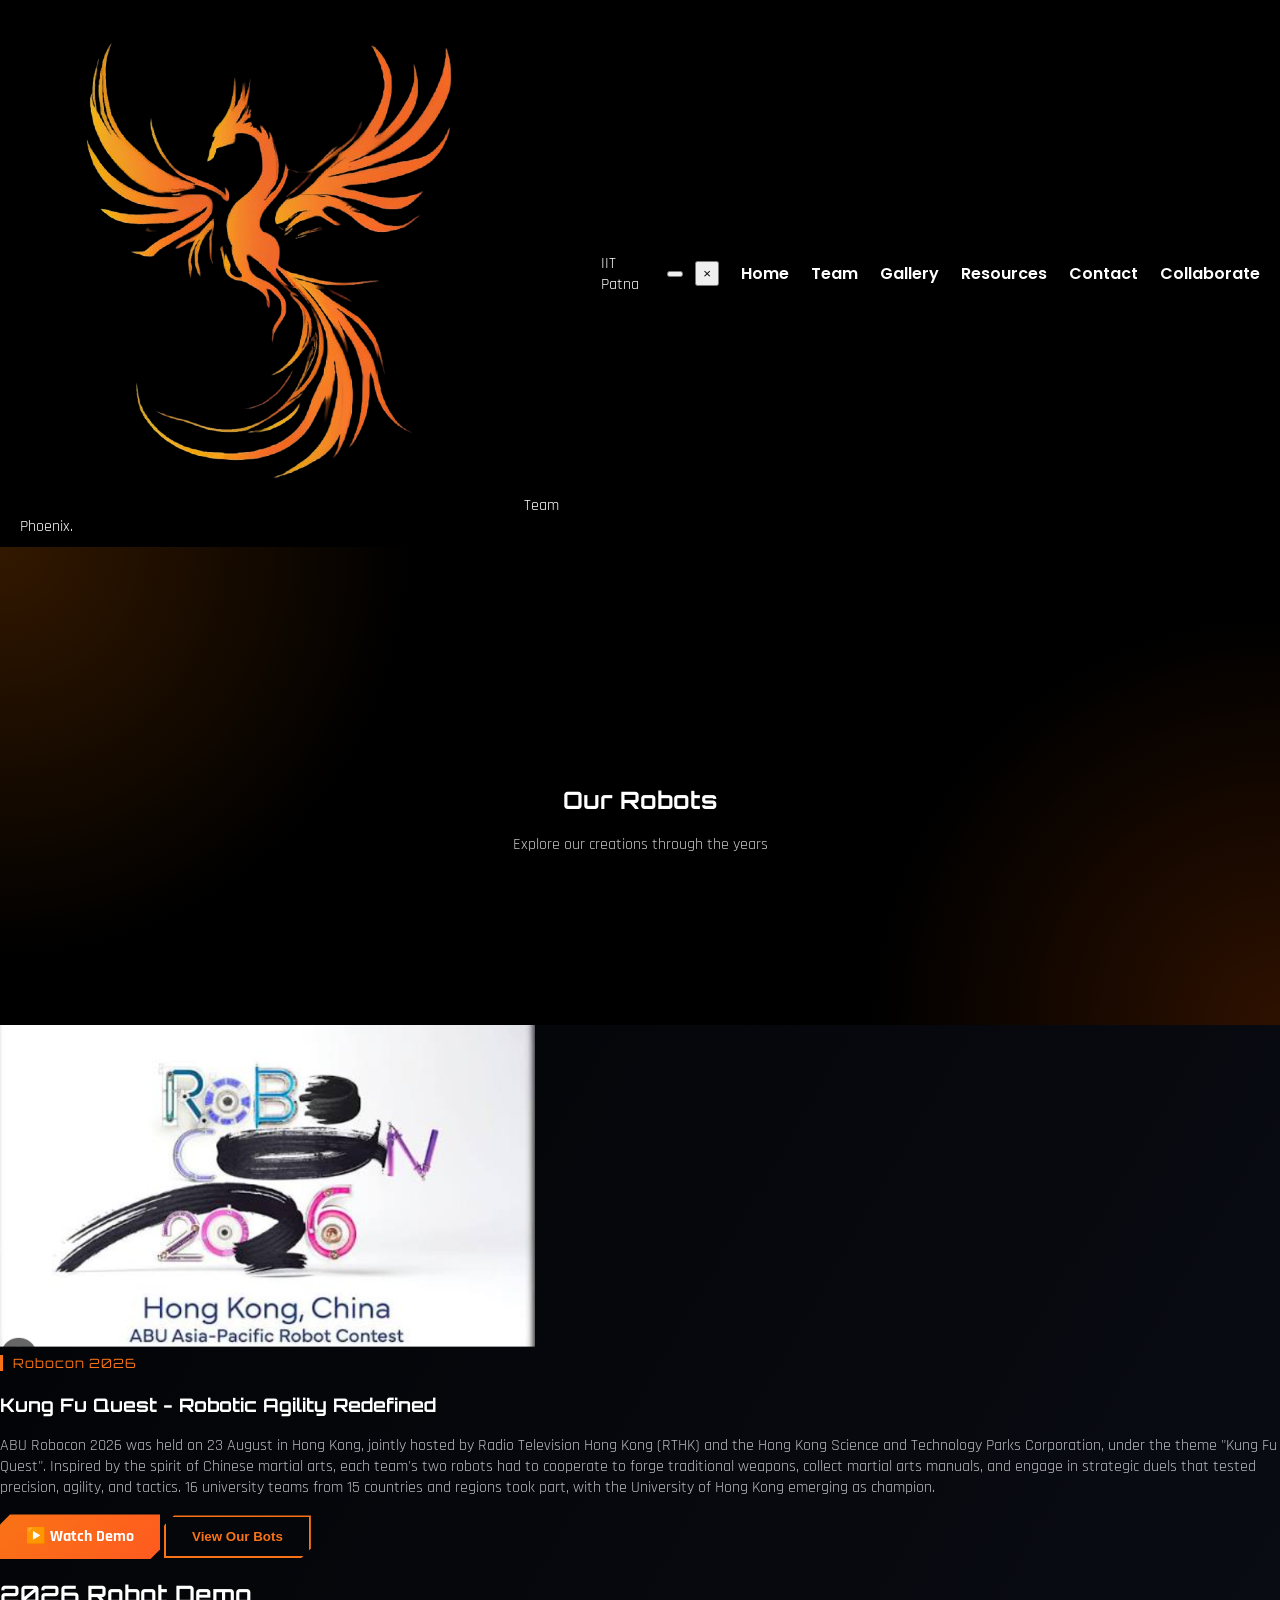
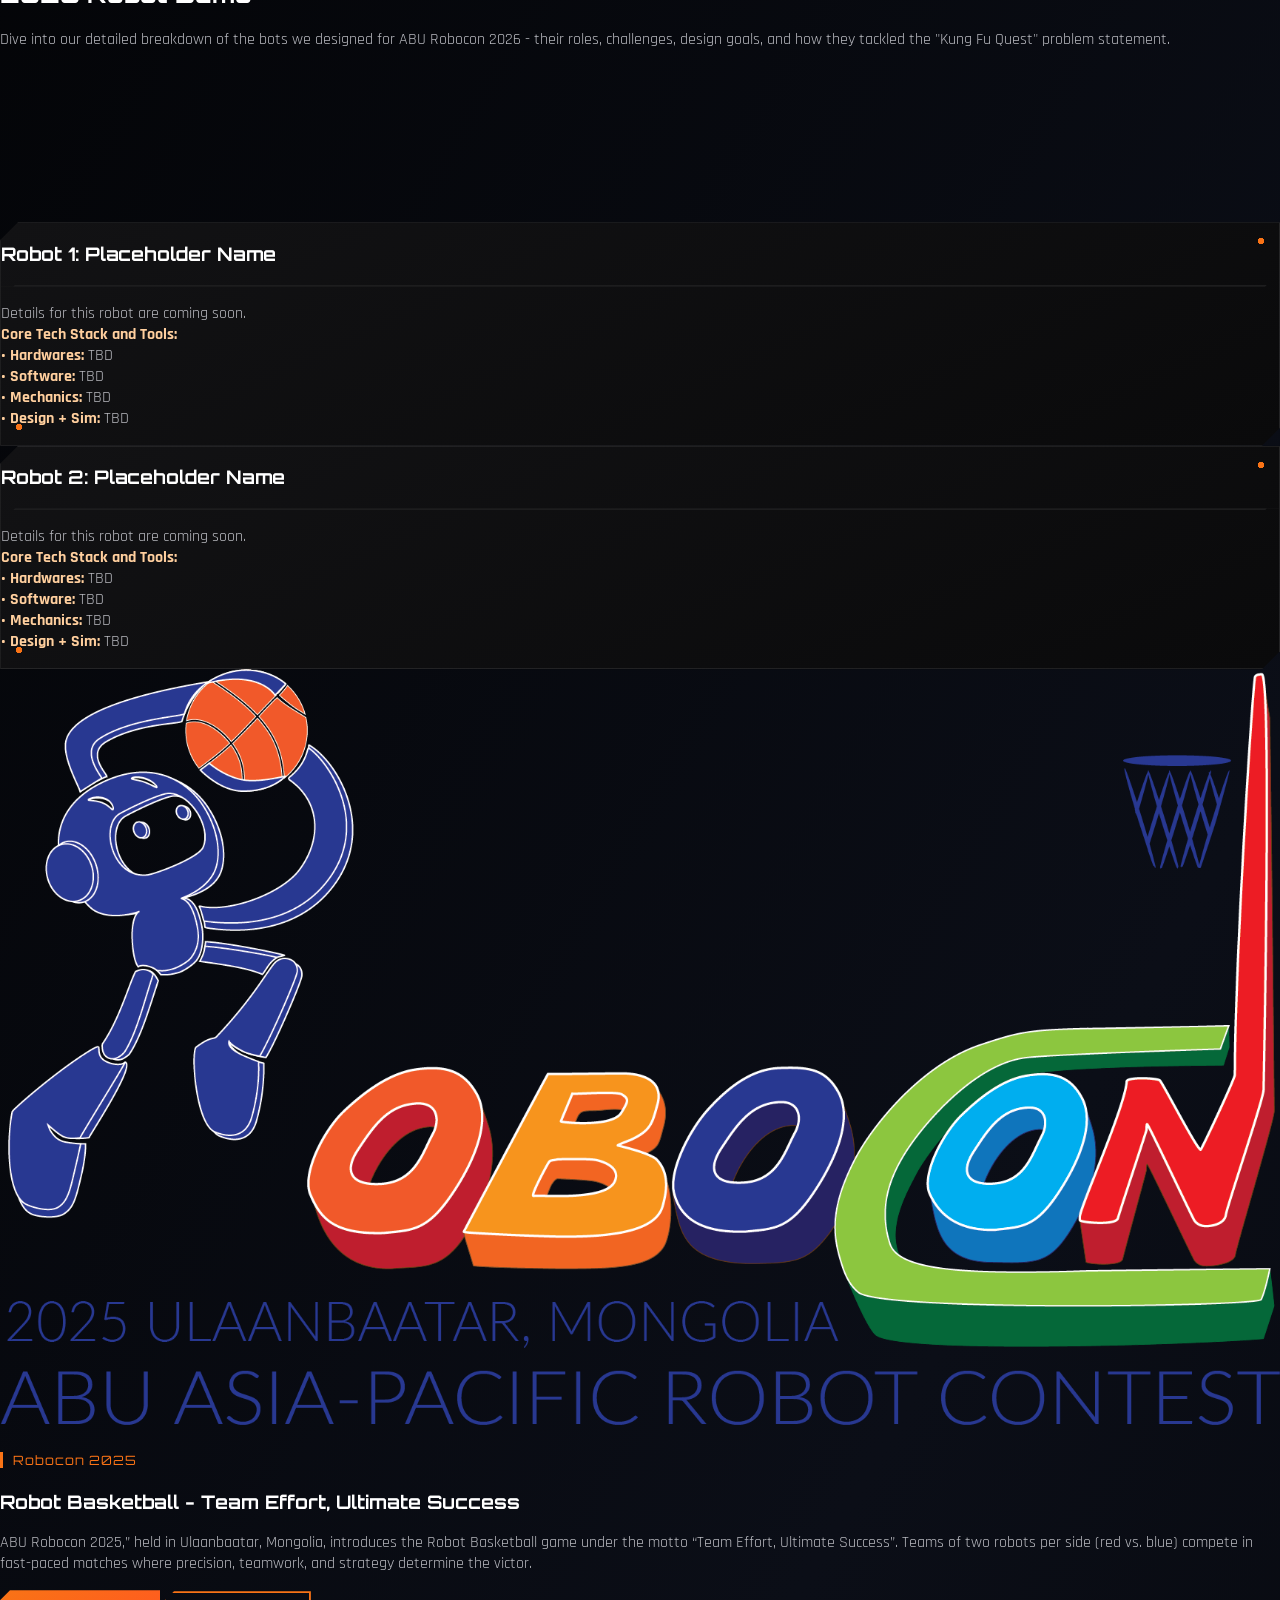
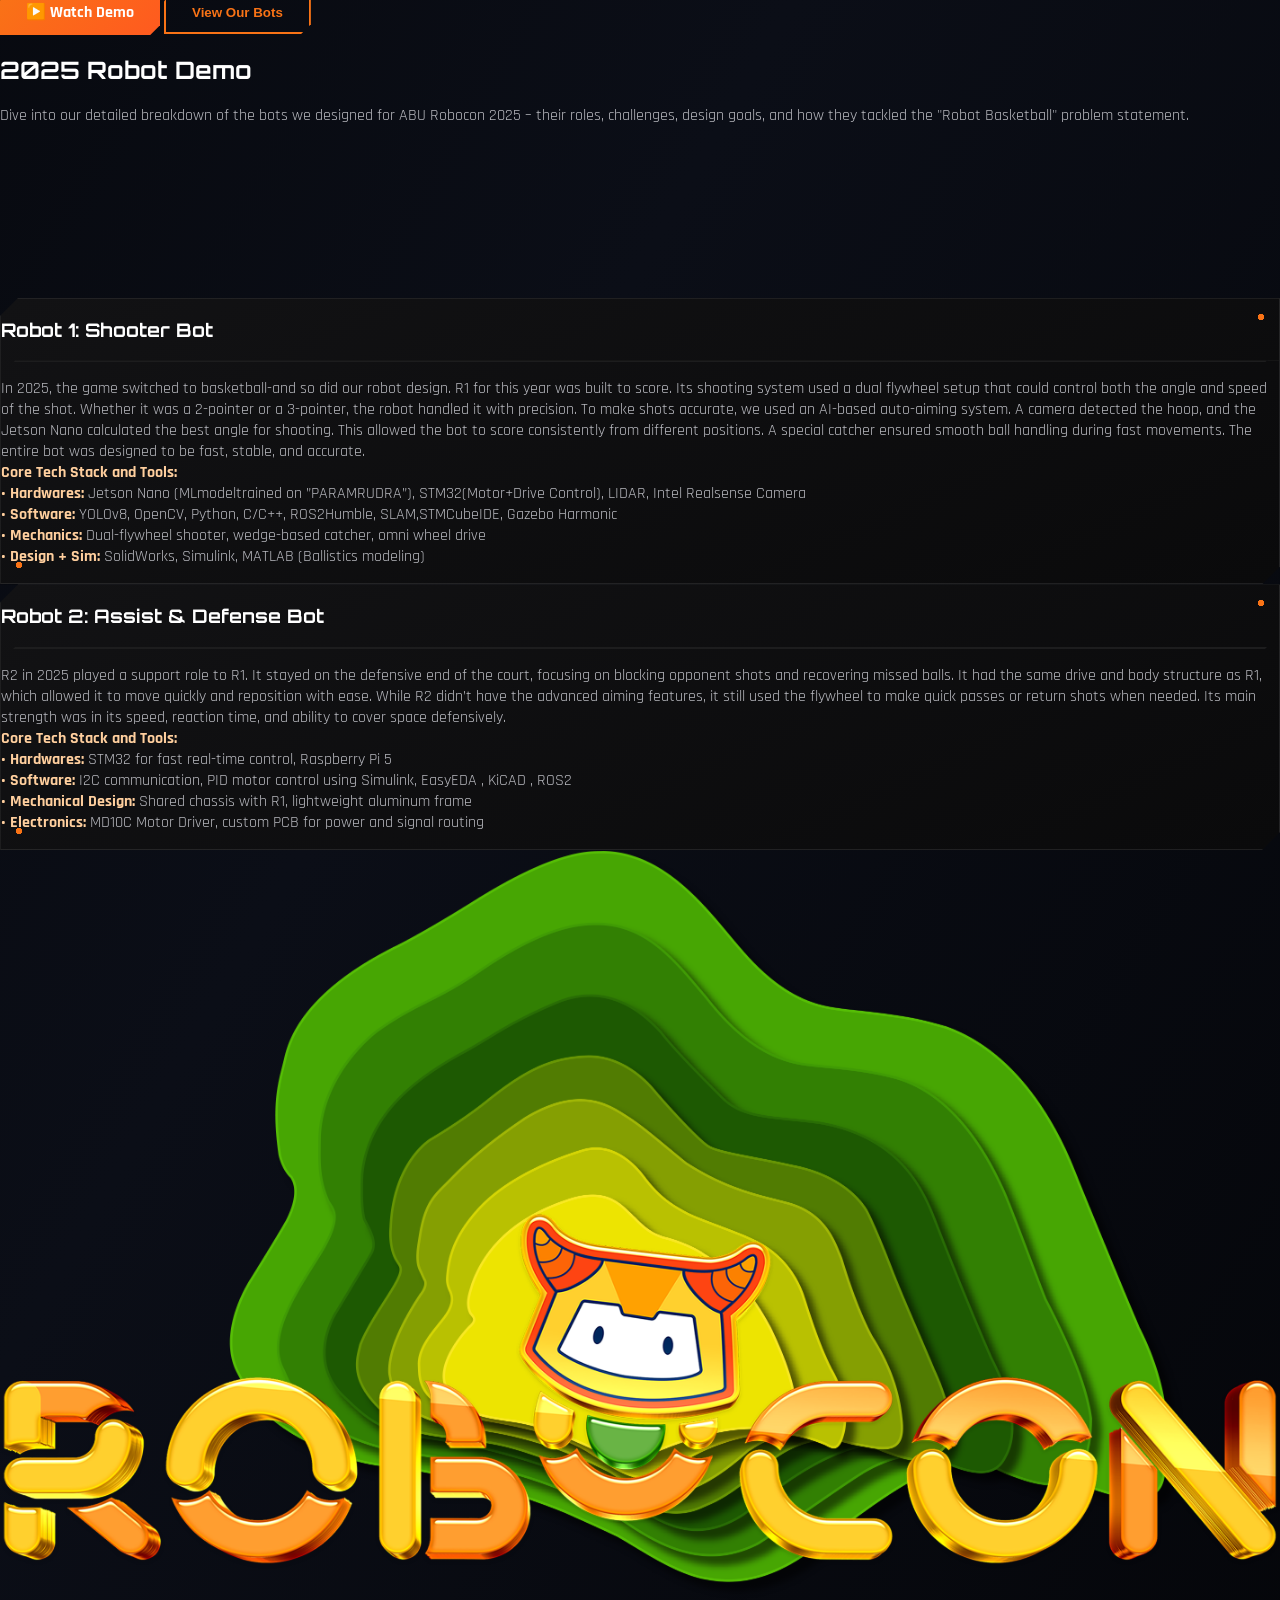
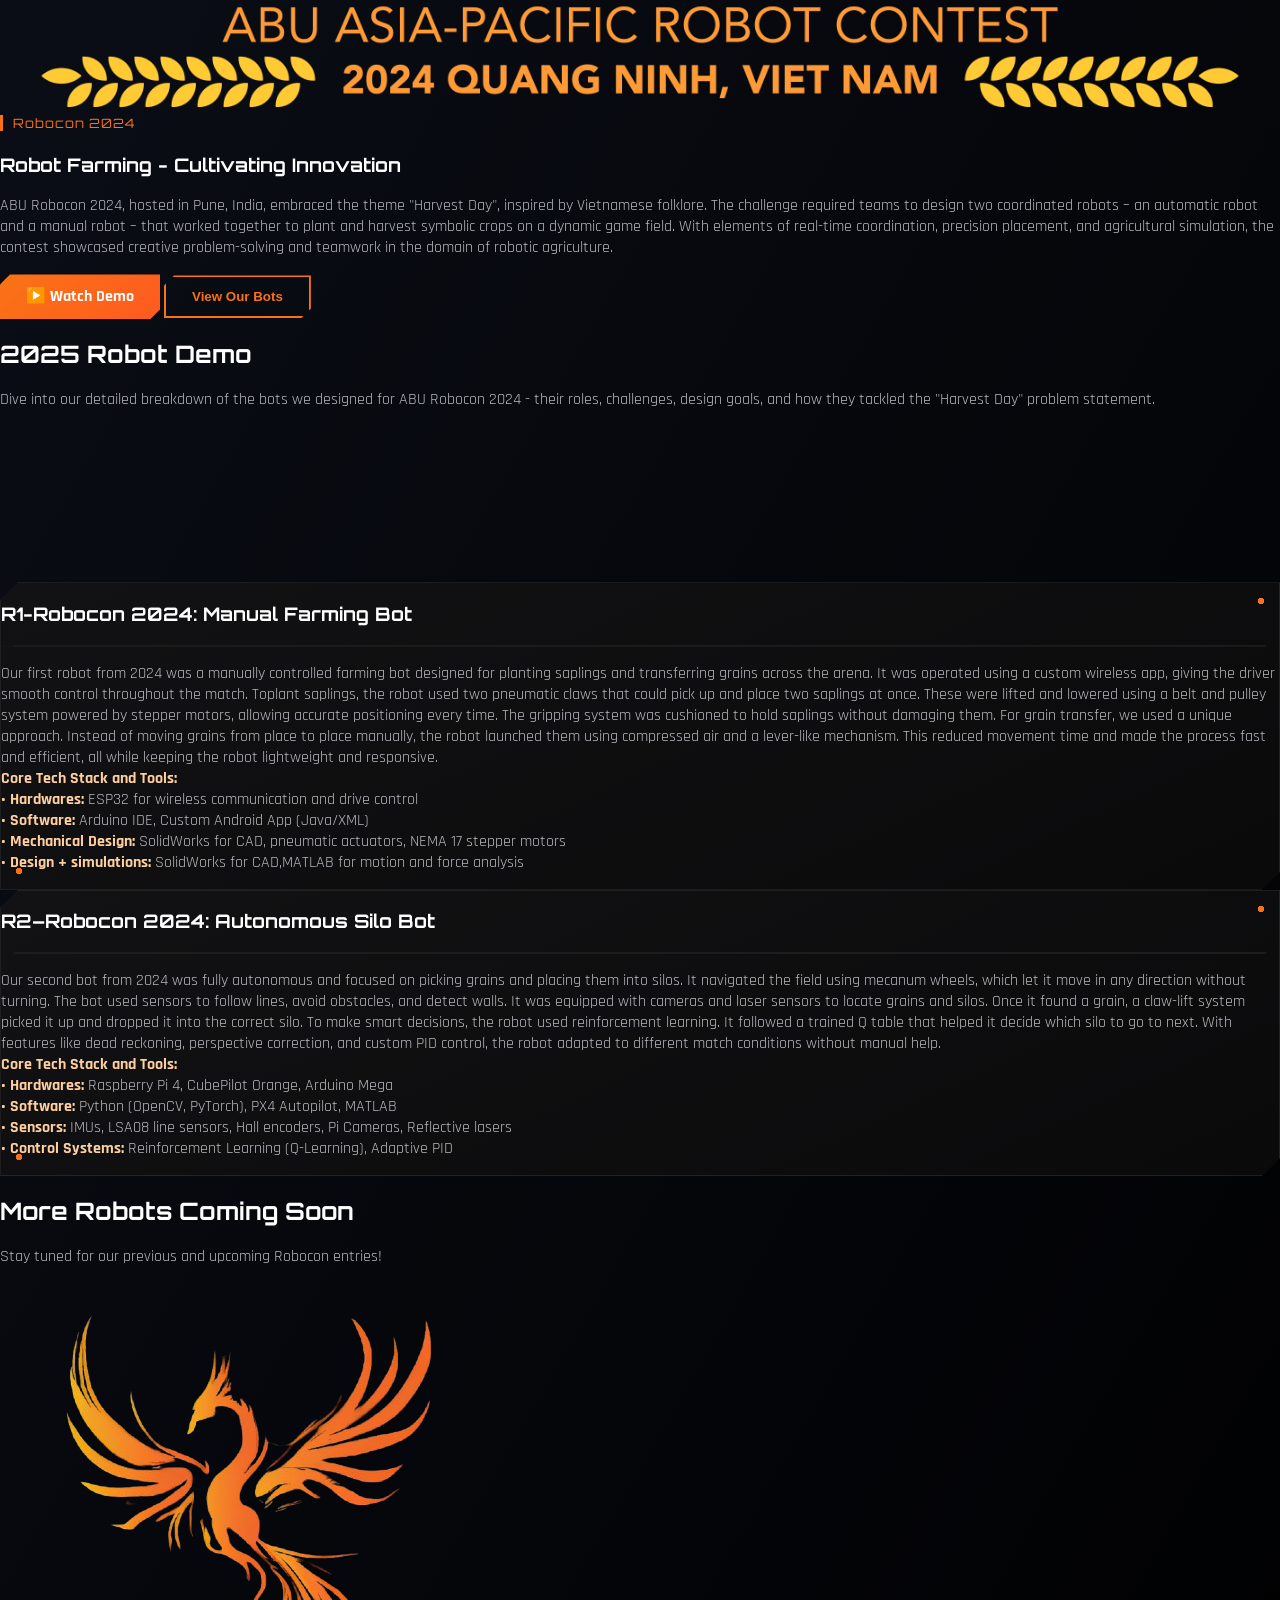
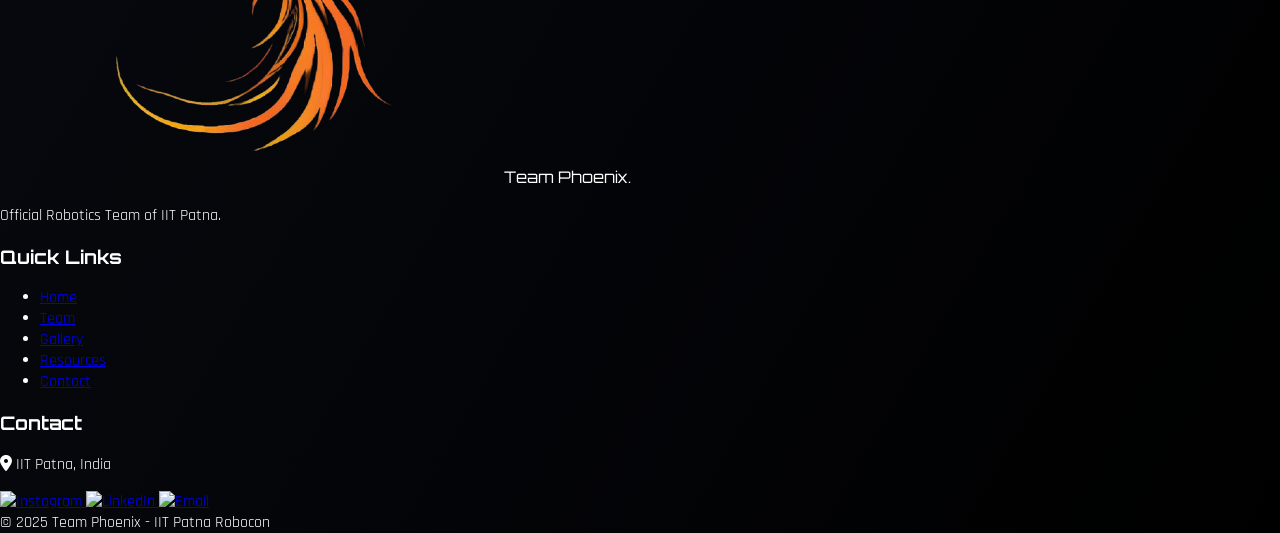
==== commit d1aee010: "added ROBOCON 2026" ====
--- a/bot.html
+++ b/bot.html
@@ -46,7 +46,6 @@
       --steel:#d9dade; --dim:#b9bac0; --line:rgba(255,255,255,.08);
     }
 
-    /* Navbar (shared across the site) */
     nav {
       background: black;
       padding: 10px 20px;
@@ -79,7 +78,6 @@
 
     .robot-section { position: relative; z-index: 1; }
 
-    /* Chassis card (same language as the rest of the site) */
     .chassis-card{
       position: relative;
       background:
@@ -174,6 +172,86 @@
     <div style="z-index:2; width:100%; max-width:900px; text-align:center; padding:0 20px;">
       <h1 class="text-4xl md:text-5xl font-bold text-orange-500">Our Robots</h1>
       <p class="text-lg mt-2" style="color:#c7c7c7;">Explore our creations through the years</p>
+    </div>
+  </section>
+
+  <!-- 2026 Robot -->
+  <section class="robot-section max-w-6xl mx-auto px-6 py-16 grid md:grid-cols-2 items-center gap-10" data-aos="fade-up">
+    <img src="img/2026.png" alt="Robocon 2026 Logo Placeholder" class="w-full max-w-md mx-auto md:mx-0 hover:scale-105 transition-transform duration-300" onerror="this.style.display='none'; this.nextElementSibling.style.display='flex';" />
+    <div class="robot-photo-frame w-full max-w-md mx-auto md:mx-0" style="display:none; aspect-ratio: 1/1;">
+      <div class="img-fallback-icon" style="display:flex;"><i class="fas fa-image"></i></div>
+    </div>
+
+    <div>
+      <span class="year-tag">Robocon 2026</span>
+      <h3 class="text-3xl font-bold mb-4 mt-3">Kung Fu Quest - Robotic Agility Redefined</h3>
+      <p class="mb-6" style="color:var(--dim);">
+        ABU Robocon 2026 was held on 23 August in Hong Kong, jointly hosted by Radio Television Hong Kong (RTHK)
+        and the Hong Kong Science and Technology Parks Corporation, under the theme "Kung Fu Quest". Inspired by
+        the spirit of Chinese martial arts, each team's two robots had to cooperate to forge traditional weapons,
+        collect martial arts manuals, and engage in strategic duels that tested precision, agility, and tactics.
+        16 university teams from 15 countries and regions took part, with the University of Hong Kong emerging
+        as champion.
+      </p>
+      <div class="flex flex-wrap gap-4">
+        <a href="https://www.youtube.com/watch?v=FTopsDAp2-o" target="_blank" class="ember-btn">▶️ Watch Demo</a>
+        <button onclick="toggleRobotDemo('robot-demo-2026')" class="ember-btn outline">View Our Bots</button>
+      </div>
+
+      <!--  Robot Demo Section (Initially Hidden) -->
+      <div id="robot-demo-2026" class="hidden py-16 px-2 md:px-6 text-center">
+        <h2 class="text-3xl md:text-4xl font-bold text-orange-500 mb-4">2026 Robot Demo</h2>
+        <p class="text-lg mb-10 max-w-3xl mx-auto" style="color:var(--dim);">
+          Dive into our detailed breakdown of the bots we designed for ABU Robocon 2026 - their roles, challenges,
+          design goals, and how they tackled the "Kung Fu Quest" problem statement.
+        </p>
+
+        <!--  Video -->
+        <div class="mb-12 max-w-4xl mx-auto shadow-lg">
+          <iframe class="w-full aspect-video rounded-lg" src="https://www.youtube.com/embed/YOUR_VIDEO_ID"
+            frameborder="0" allowfullscreen></iframe>
+        </div>
+
+        <!--  Robot 1 -->
+        <div class="chassis-card p-6 mb-10 text-left max-w-5xl mx-auto">
+          <h3 class="text-xl font-semibold text-orange-500 mb-2">Robot 1: Placeholder Name</h3>
+          <div class="robot-photo-frame w-full max-w-md mb-4">
+            <img src="img/2026/robot1.png" alt="Robot 1"
+              onerror="this.style.display='none'; this.nextElementSibling.style.display='flex';" />
+            <div class="img-fallback-icon"><i class="fas fa-robot"></i></div>
+          </div>
+          <p>
+            Details for this robot are coming soon.<br>
+
+            <b>Core Tech Stack and Tools:</b><br>
+            <b>• Hardwares:</b> TBD<br>
+            <b>• Software:</b> TBD<br>
+            <b>• Mechanics:</b> TBD<br>
+            <b>• Design + Sim:</b> TBD<br>
+          </p>
+        </div>
+
+        <!--  Robot 2 -->
+        <div class="chassis-card p-6 mb-10 text-left max-w-5xl mx-auto">
+          <h3 class="text-xl font-semibold text-orange-500 mb-2">Robot 2: Placeholder Name</h3>
+          <div class="robot-photo-frame w-full max-w-md mb-4">
+            <img src="img/2026/robot2.png" alt="Robot 2"
+              onerror="this.style.display='none'; this.nextElementSibling.style.display='flex';" />
+            <div class="img-fallback-icon"><i class="fas fa-robot"></i></div>
+          </div>
+          <p>
+            Details for this robot are coming soon.<br>
+
+            <b>Core Tech Stack and Tools:</b><br>
+            <b>• Hardwares:</b> TBD<br>
+            <b>• Software:</b> TBD<br>
+            <b>• Mechanics:</b> TBD<br>
+            <b>• Design + Sim:</b> TBD<br>
+          </p>
+        </div>
+
+      </div>
+
     </div>
   </section>
 
@@ -194,7 +272,7 @@
         <button onclick="toggleRobotDemo('robot-demo-2025')" class="ember-btn outline">View Our Bots</button>
       </div>
 
-      <!-- 🔍 Robot Demo Section (Initially Hidden) -->
+      <!--  Robot Demo Section (Initially Hidden) -->
       <div id="robot-demo-2025" class="hidden py-16 px-2 md:px-6 text-center">
         <h2 class="text-3xl md:text-4xl font-bold text-orange-500 mb-4">2025 Robot Demo</h2>
         <p class="text-lg mb-10 max-w-3xl mx-auto" style="color:var(--dim);">
@@ -202,13 +280,13 @@
           design goals, and how they tackled the "Robot Basketball" problem statement.
         </p>
 
-        <!-- 📽️ Video -->
+        <!--  Video -->
         <div class="mb-12 max-w-4xl mx-auto shadow-lg">
           <iframe class="w-full aspect-video rounded-lg" src="https://www.youtube.com/embed/YOUR_VIDEO_ID"
             frameborder="0" allowfullscreen></iframe>
         </div>
 
-        <!-- 🤖 Robot 1 -->
+        <!--  Robot 1 -->
         <div class="chassis-card p-6 mb-10 text-left max-w-5xl mx-auto">
           <h3 class="text-xl font-semibold text-orange-500 mb-2">Robot 1: Shooter Bot</h3>
           <div class="robot-photo-frame w-full max-w-md mb-4">
@@ -235,7 +313,7 @@
           </p>
         </div>
 
-        <!-- 🛡️ Robot 2 -->
+        <!--  Robot 2 -->
         <div class="chassis-card p-6 mb-10 text-left max-w-5xl mx-auto">
           <h3 class="text-xl font-semibold text-orange-500 mb-2">Robot 2: Assist & Defense Bot</h3>
           <div class="robot-photo-frame w-full max-w-md mb-4">
@@ -280,7 +358,7 @@
         <button onclick="toggleRobotDemo('robot-demo-2024')" class="ember-btn outline">View Our Bots</button>
       </div>
 
-      <!-- 🔍 Robot Demo Section (Initially Hidden) -->
+      <!--  Robot Demo Section (Initially Hidden) -->
       <div id="robot-demo-2024" class="hidden py-16 px-2 md:px-6 text-center">
         <h2 class="text-3xl md:text-4xl font-bold text-orange-500 mb-4">2025 Robot Demo</h2>
         <p class="text-lg mb-10 max-w-3xl mx-auto" style="color:var(--dim);">
@@ -291,13 +369,13 @@
 
         </p>
 
-        <!-- 📽️ Video -->
+        <!-- Video -->
         <div class="mb-12 max-w-4xl mx-auto shadow-lg">
           <iframe class="w-full aspect-video rounded-lg" src="https://www.youtube.com/embed/YOUR_VIDEO_ID"
             frameborder="0" allowfullscreen></iframe>
         </div>
 
-        <!-- 🤖 Robot 1 -->
+        <!-- Robot 1 -->
         <div class="chassis-card p-6 mb-10 text-left max-w-5xl mx-auto">
           <h3 class="text-xl font-semibold text-orange-500 mb-2"> R1-Robocon 2024: Manual Farming Bot</h3>
           <div class="robot-photo-frame w-full max-w-md mb-4">
@@ -326,7 +404,7 @@
           </p>
         </div>
 
-        <!-- 🛡️ Robot 2 -->
+        <!-- Robot 2 -->
         <div class="chassis-card p-6 mb-10 text-left max-w-5xl mx-auto">
           <h3 class="text-xl font-semibold text-orange-500 mb-2">R2–Robocon 2024: Autonomous Silo Bot</h3>
           <div class="robot-photo-frame w-full max-w-md mb-4">
@@ -364,7 +442,7 @@
     <p style="color:var(--dim);">Stay tuned for our previous and upcoming Robocon entries!</p>
   </section>
 
-  <!-- 🌟 FOOTER -->
+  <!-- FOOTER -->
   <footer class="bg-black text-white px-6 pt-10 pb-6 relative border-t border-orange-500 shadow-inner z-50">
     <div class="max-w-6xl mx-auto grid gap-8 md:grid-cols-3 text-center md:text-left">
 
@@ -445,7 +523,7 @@
           demo.classList.toggle("hidden");
           demo.scrollIntoView({ behavior: "smooth" });
         } else {
-          demo.classList.add("hidden"); // hide others
+          demo.classList.add("hidden"); 
         }
       });
     }
@@ -471,4 +549,4 @@
 
 </body>
 
-</html>
+</html>
